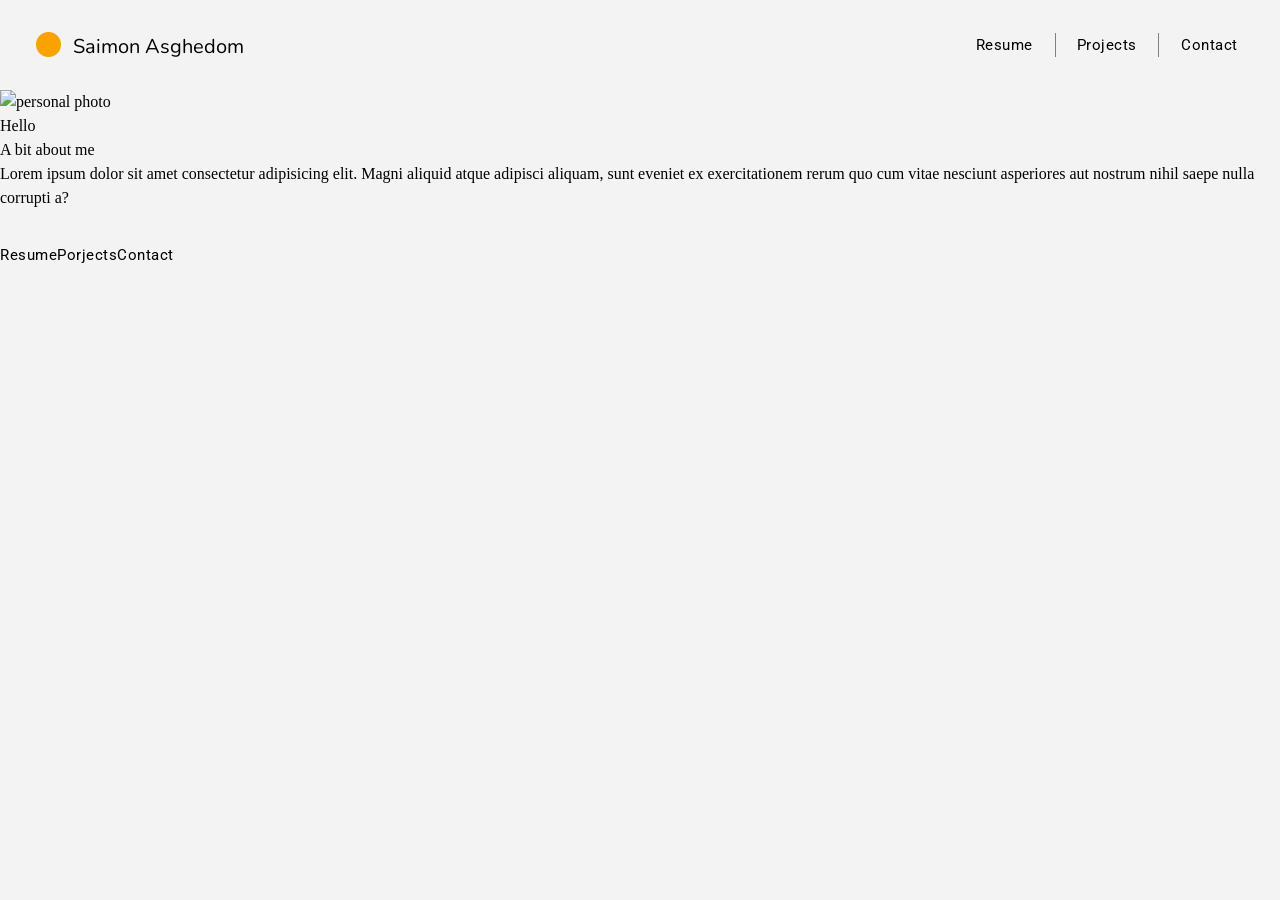
==== personl.html @ ea8cdc7e "built the outline of the page and the navigation" ====
<!DOCTYPE html>
<html lang="en">
<head>
    <meta charset="UTF-8">
    <meta http-equiv="X-UA-Compatible" content="IE=edge">
    <meta name="viewport" content="width=device-width, initial-scale=1.0">
    <link rel="preconnect" href="https://fonts.googleapis.com">
<link rel="preconnect" href="https://fonts.gstatic.com" crossorigin>
<link href="https://fonts.googleapis.com/css2?family=Nunito:wght@700&family=Roboto:wght@300&display=swap" rel="stylesheet">
    <link rel="stylesheet" href="personal.css">
    <link rel="stylesheet" 
    href="https://cdnjs.cloudflare.com/ajax/libs/font-awesome/6.3.0/css/all.min.css" integrity="sha512-SzlrxWUlpfuzQ+pcUCosxcglQRNAq/DZjVsC0lE40xsADsfeQoEypE+enwcOiGjk/bSuGGKHEyjSoQ1zVisanQ==" crossorigin="anonymous" referrerpolicy="no-referrer" />
    <title>Saimon Professional Portfolio</title>
</head>
<body>
    <header class="container">
        <div class="home">
            <a href="" class="icon"><i class="fa-solid fa-circle icon" style="font-size:25px;"></i></a>
            <a href="#"><h2>Saimon Asghedom</h2></a>
        </div>
        
        <nav>
            <ul class="nav primary-nav">
                <li><a href="">Resume</a></li>
                <li><a href="">Projects</a></li>
                <li><a href="">Contact</a></li>
            </ul>
        </nav>
    </header>
    <main>
        <div>
            <img src="" alt="personal photo">
        </div>
        <div>
            <h1>Hello</h1>
            <h3>A bit about me</h3>
            <p>Lorem ipsum dolor sit amet consectetur adipisicing elit. 
                Magni aliquid atque adipisci aliquam, sunt eveniet ex 
                exercitationem rerum quo cum vitae nesciunt asperiores 
                aut nostrum nihil saepe nulla corrupti a?
            </p>
        </div>
        <div class="nav">
            <div><a href="">Resume</a></div>
            <div><a href="">Porjects</a></div>
            <div><a href="">Contact</a></div>
        </div>
    </main>
    <footer>

    </footer>
</body>
</html>
---- personal.css ----
*,
*::before,
*::after {
  box-sizing: border-box;
}

/* Remove default margin */
html, body, div, span, applet, object, iframe,
h1, h2, h3, h4, h5, h6, p, blockquote, pre,
a, abbr, acronym, address, big, cite, code,
del, dfn, em, img, ins, kbd, q, s, samp,
small, strike, strong, sub, sup, tt, var,
b, u, i, center,
dl, dt, dd, ol, ul, li,
fieldset, form, label, legend,
table, caption, tbody, tfoot, thead, tr, th, td,
article, aside, canvas, details, embed, 
figure, figcaption, footer, header, hgroup, 
menu, nav, output, ruby, section, summary,
time, mark, audio, video {
	margin: 0;
	padding: 0;
	border: 0;
	font-size: 100%;
	font: inherit;
	vertical-align: baseline;
}

/* Set core root defaults */
html:focus-within {
  scroll-behavior: smooth;
}

ol, ul {
	list-style: none;
}

/* Set core body defaults */
body {
  min-height: 100vh;
  text-rendering: optimizeSpeed;
  line-height: 1.5;
  background-color: rgb(243,243,243);
}

/* Make images easier to work with */
img,
picture {
  max-width: 100%;
  display: block;
}

a {
    text-decoration: none;
}
/*
* {
    outline: 1px solid red;
}*/

.container {
    display: flex;
    justify-content: space-around;
    align-items: center;
}

.nav {
    display: flex;
    height: 10vh;
    align-items: center;
    padding-right: 20px;
}

.primary-nav {
    width: 80vw;
    justify-content: flex-end;
}

.nav li {
    flex-basis: 8vw;
}

.nav a {
    color: black;
    font-family: 'Roboto', sans-serif;
    font-size: 15px;
    letter-spacing: .5px;
    display: inline-block;
}

.primary-nav a {
    width: 100%;
    text-align: center;
}

.primary-nav > :not(:first-child) {
    border-left: 1px solid gray;
}

.home{
    display: flex;
    width: 20vw;
    justify-content: flex-end;
    align-items: center;
}

.home a {
    text-align: center;
    margin-right: 12px;
}

.home .icon{
    height: 25px;
    color: rgb(249,162,0);
    border-radius: 50%;
}

.home h2 {
    color: black;
    font-family: 'Nunito', sans-serif;
    font-size: 20px;
    font-style: bold;
    padding-top: 4px;
}
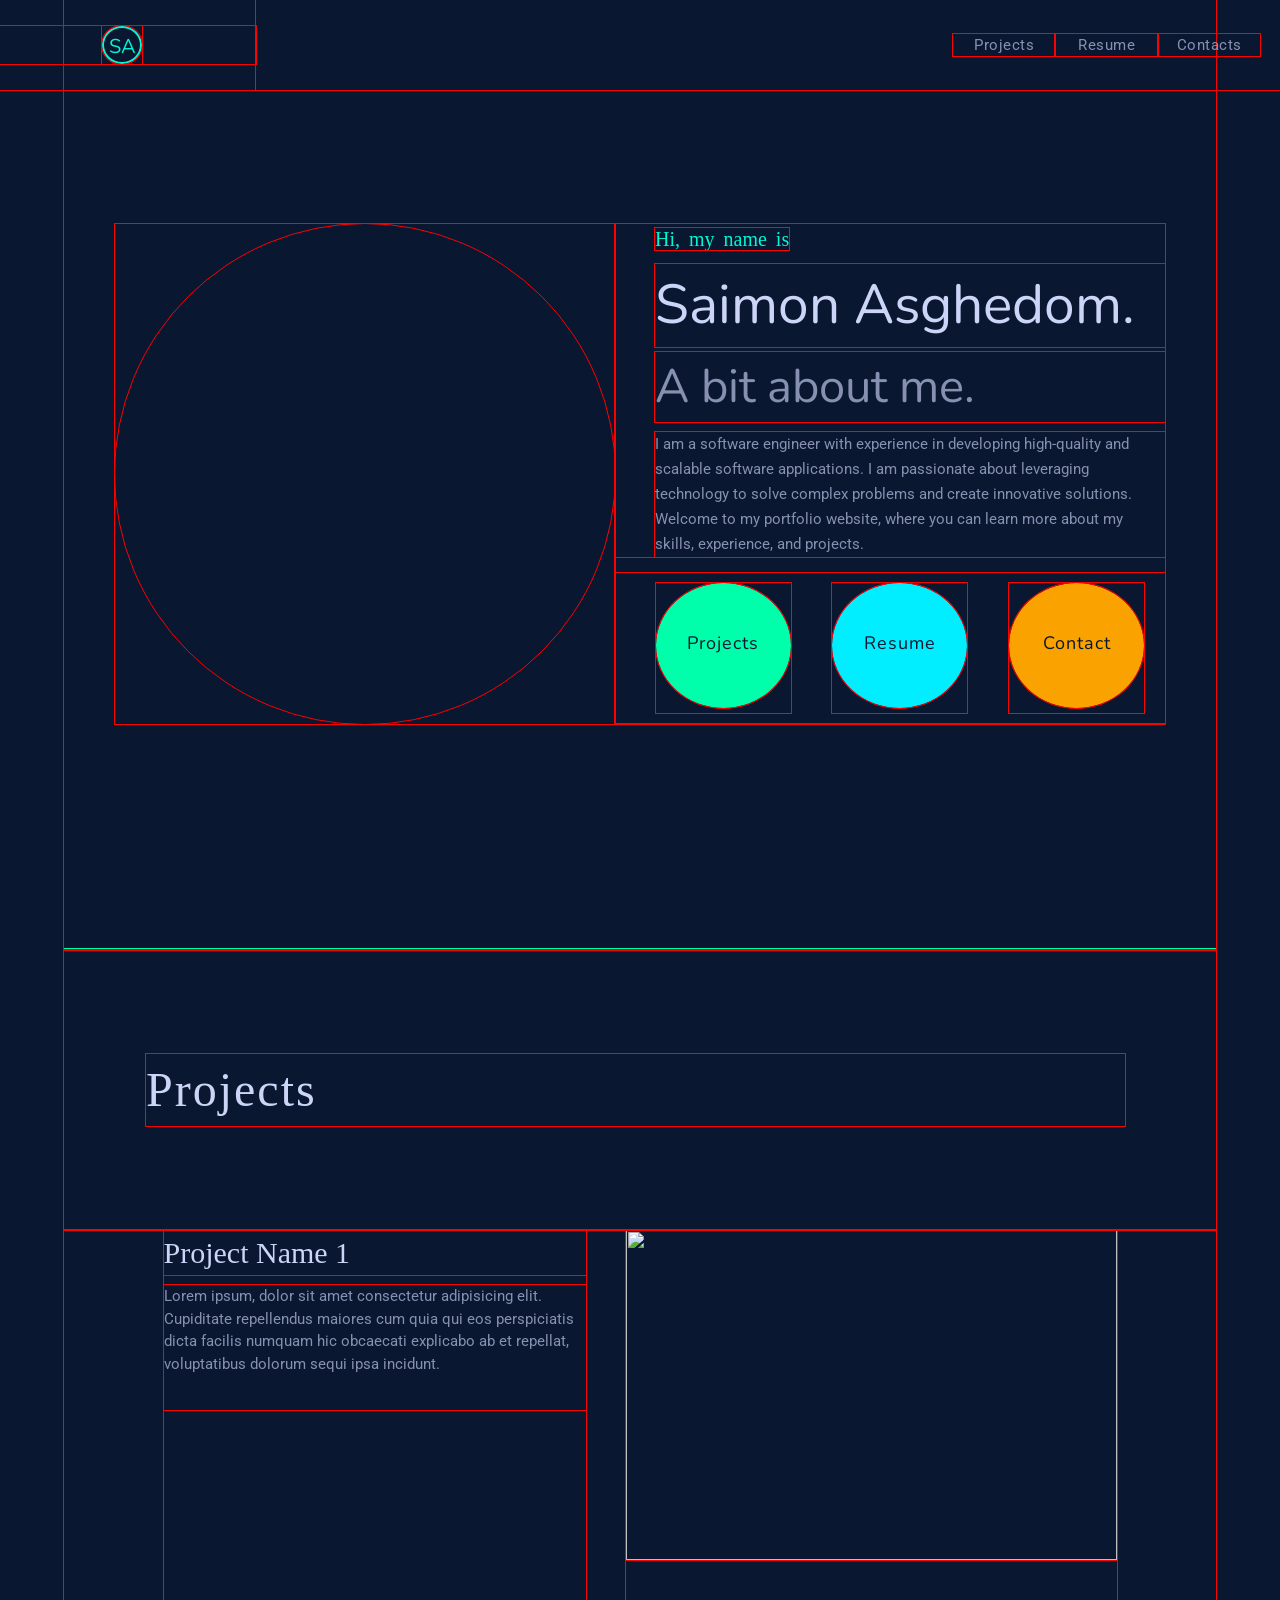
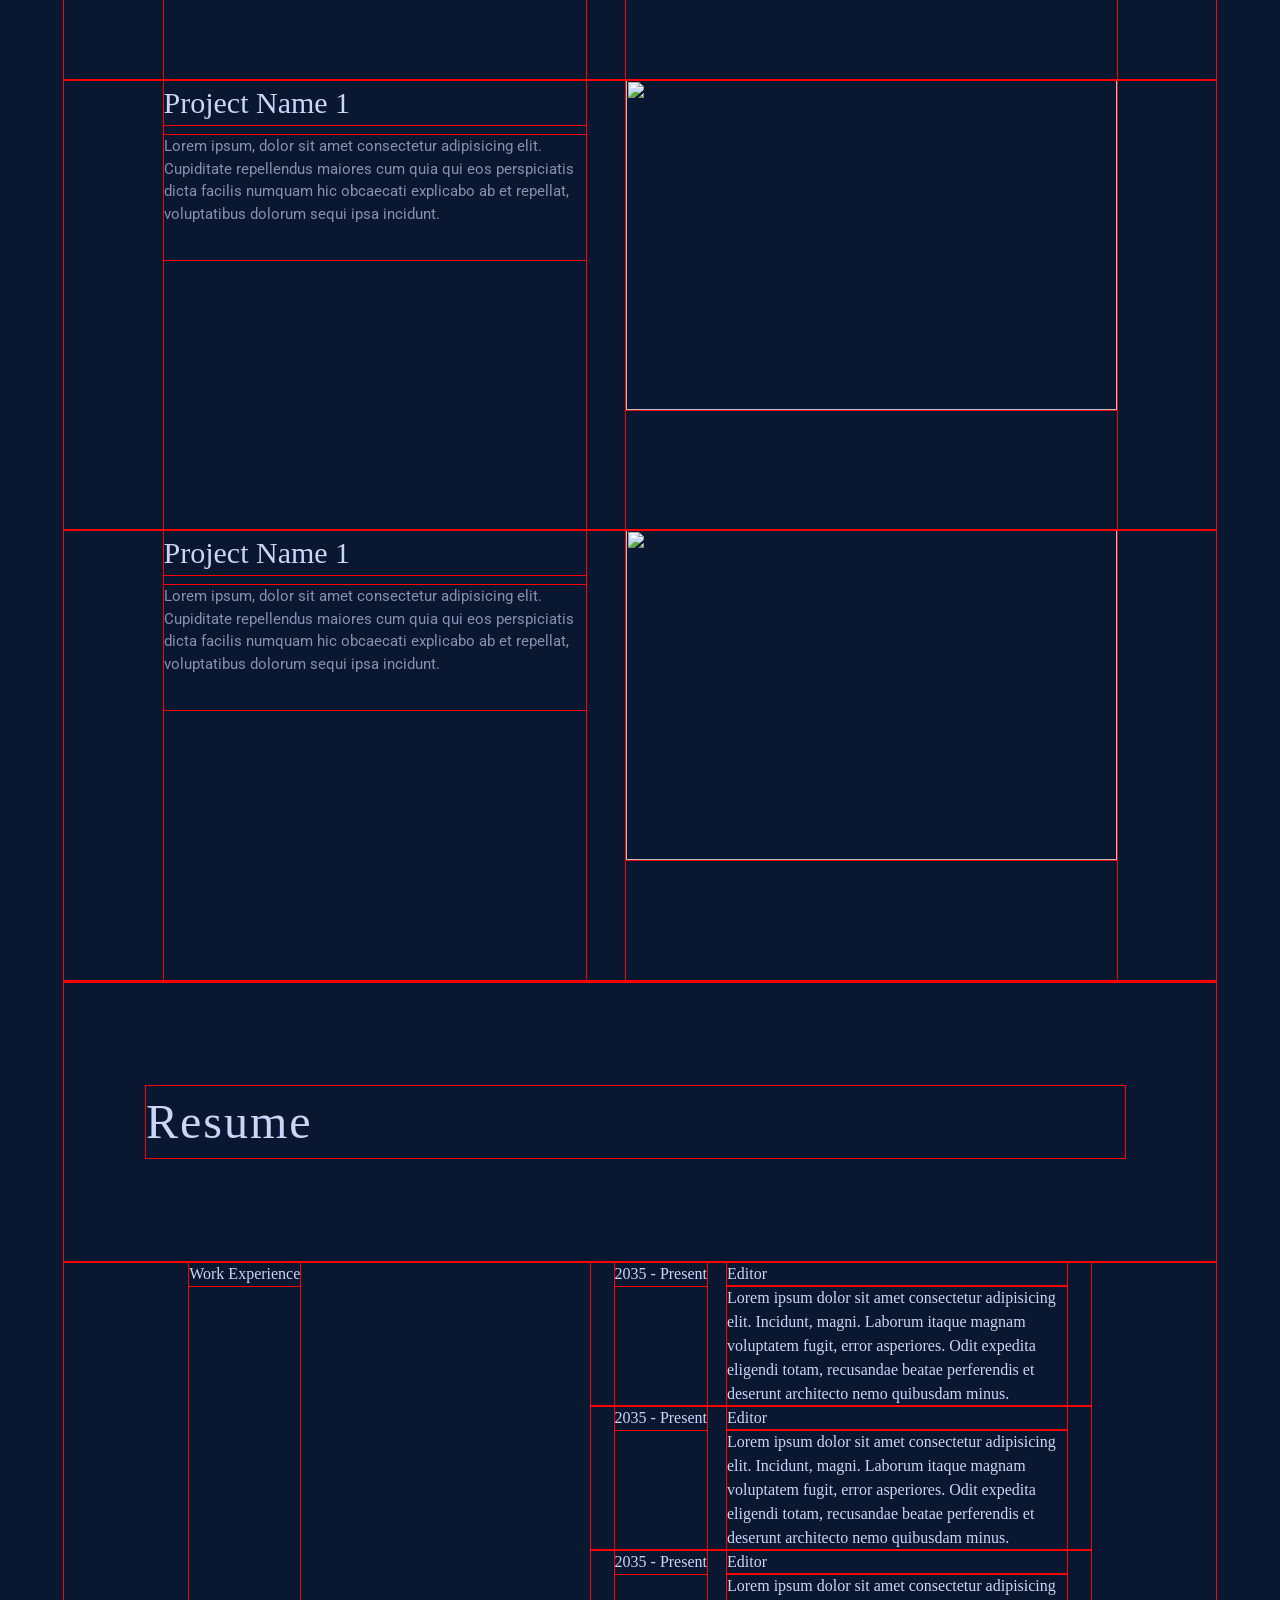
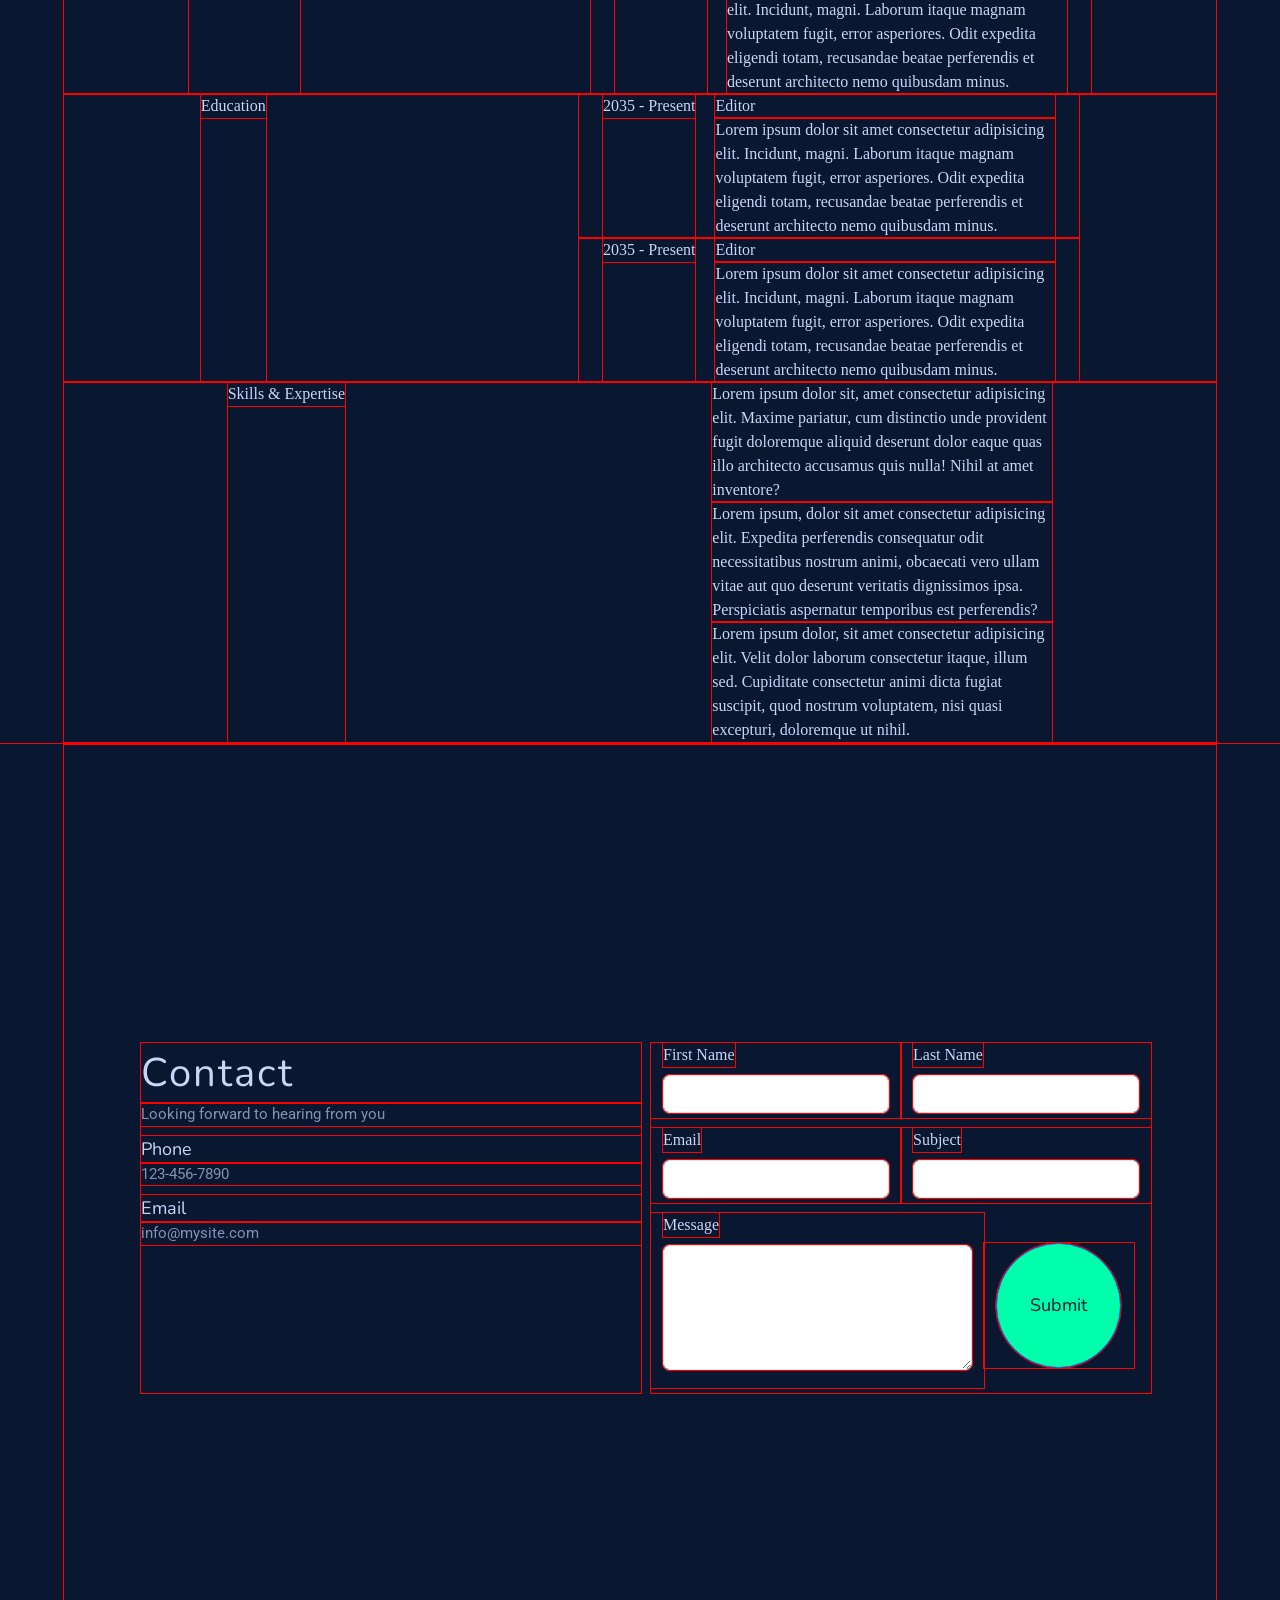
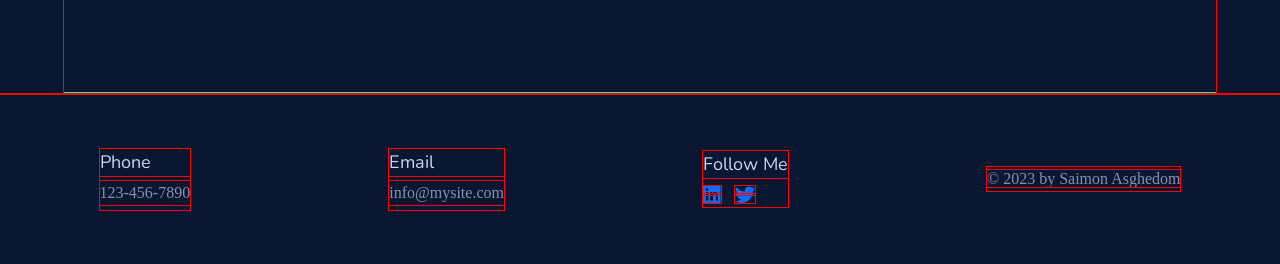
==== commit de90ac1b: "completed most of the pages" ====
--- a/personl.html
+++ b/personl.html
@@ -1,53 +1,246 @@
 <!DOCTYPE html>
 <html lang="en">
-<head>
-    <meta charset="UTF-8">
-    <meta http-equiv="X-UA-Compatible" content="IE=edge">
-    <meta name="viewport" content="width=device-width, initial-scale=1.0">
-    <link rel="preconnect" href="https://fonts.googleapis.com">
-<link rel="preconnect" href="https://fonts.gstatic.com" crossorigin>
-<link href="https://fonts.googleapis.com/css2?family=Nunito:wght@700&family=Roboto:wght@300&display=swap" rel="stylesheet">
-    <link rel="stylesheet" href="personal.css">
-    <link rel="stylesheet" 
-    href="https://cdnjs.cloudflare.com/ajax/libs/font-awesome/6.3.0/css/all.min.css" integrity="sha512-SzlrxWUlpfuzQ+pcUCosxcglQRNAq/DZjVsC0lE40xsADsfeQoEypE+enwcOiGjk/bSuGGKHEyjSoQ1zVisanQ==" crossorigin="anonymous" referrerpolicy="no-referrer" />
+  <head>
+    <meta charset="UTF-8" />
+    <meta http-equiv="X-UA-Compatible" content="IE=edge" />
+    <meta name="viewport" content="width=device-width, initial-scale=1.0" />
+    <link rel="preconnect" href="https://fonts.googleapis.com" />
+    <link rel="preconnect" href="https://fonts.gstatic.com" crossorigin />
+    <link
+      href="https://fonts.googleapis.com/css2?family=Nunito:wght@700&family=Roboto:wght@300&display=swap"
+      rel="stylesheet"
+    />
+    <link
+      rel="stylesheet"
+      href="https://cdn.jsdelivr.net/npm/bootstrap@5.0.2/dist/css/bootstrap.min.css"
+    />
+    <link rel="stylesheet" href="personal.css" />
+    <link rel="stylesheet" href="https://cdnjs.cloudflare.com/ajax/libs/font-awesome/6.3.0/css/all.min.css" integrity="sha512-SzlrxWUlpfuzQ+pcUCosxcglQRNAq/DZjVsC0lE40xsADsfeQoEypE+enwcOiGjk/bSuGGKHEyjSoQ1zVisanQ==" crossorigin="anonymous" referrerpolicy="no-referrer" />
     <title>Saimon Professional Portfolio</title>
-</head>
-<body>
-    <header class="container">
-        <div class="home">
-            <a href="" class="icon"><i class="fa-solid fa-circle icon" style="font-size:25px;"></i></a>
-            <a href="#"><h2>Saimon Asghedom</h2></a>
-        </div>
-        
-        <nav>
-            <ul class="nav primary-nav">
-                <li><a href="">Resume</a></li>
-                <li><a href="">Projects</a></li>
-                <li><a href="">Contact</a></li>
-            </ul>
-        </nav>
+  </head>
+  <body id="home">
+    <header class="header">
+      <div class="home">
+        <a href="#home"><span>SA</span></a>
+      </div>
+
+      <nav>
+        <ul class="nav primary-nav">
+          <li><a href="#projects">Projects</a></li>
+          <li><a href="#resume">Resume</a></li>
+          <li><a href="#contacts">Contacts</a></li>
+        </ul>
+      </nav>
     </header>
-    <main>
+    <main class="section">
+      <div class="photo">
+        <img src="assets/IMG_0378.jpeg" alt="personal photo" />
+      </div>
+      <div class="about">
+        <div class="intro">
+          <span>Hi, my name is</span>
+          <h1>Saimon Asghedom.</h1>
+          <h3>A bit about me.</h3>
+          <p>
+            I am a software engineer with experience in
+            developing high-quality and scalable software applications. I am
+            passionate about leveraging technology to solve complex problems and
+            create innovative solutions. Welcome to my portfolio website, where
+            you can learn more about my skills, experience, and projects.
+          </p>
+        </div>
+        <div class="nav secondary-nav">
+          <div><a href="#projects" class="res">Projects</a></div>
+          <div><a href="#resume" class="proj">Resume</a></div>
+          <div><a href="#contacts" class="cont">Contact</a></div>
+        </div>
+      </div>
+    </main>
+    <section id="projects">
         <div>
-            <img src="" alt="personal photo">
-        </div>
+            <div class="code">
+                <h2>Projects</h2>
+            </div>
+            <div class="column">
+                <div>
+                    <h3>
+                        Project Name 1
+                    </h3>
+                    <p>
+                        Lorem ipsum, dolor sit amet consectetur adipisicing elit. Cupiditate repellendus maiores cum quia qui eos perspiciatis dicta facilis numquam hic obcaecati explicabo ab et repellat, voluptatibus dolorum sequi ipsa incidunt.
+                    </p>
+                </div>
+                <div>
+                    <img src="assets/IMG_0378.jpeg" alt="">
+                </div>
+            </div>
+            <div class="column">
+                <div>
+                    <h3>
+                        Project Name 1
+                    </h3>
+                    <p>
+                        Lorem ipsum, dolor sit amet consectetur adipisicing elit. Cupiditate repellendus maiores cum quia qui eos perspiciatis dicta facilis numquam hic obcaecati explicabo ab et repellat, voluptatibus dolorum sequi ipsa incidunt.
+                    </p>
+                </div>
+                <div>
+                    <img src="assets/IMG_0378.jpeg" alt="">
+                </div>
+            </div>
+            <div class="column">
+                <div>
+                    <h3>
+                        Project Name 1
+                    </h3>
+                    <p>
+                        Lorem ipsum, dolor sit amet consectetur adipisicing elit. Cupiditate repellendus maiores cum quia qui eos perspiciatis dicta facilis numquam hic obcaecati explicabo ab et repellat, voluptatibus dolorum sequi ipsa incidunt.
+                    </p>
+                </div>
+                <div>
+                    <img src="assets/IMG_0378.jpeg" alt="">
+                </div>
+            </div>
+        </div>
+    </section>
+    <section id="resume">
         <div>
-            <h1>Hello</h1>
-            <h3>A bit about me</h3>
-            <p>Lorem ipsum dolor sit amet consectetur adipisicing elit. 
-                Magni aliquid atque adipisci aliquam, sunt eveniet ex 
-                exercitationem rerum quo cum vitae nesciunt asperiores 
-                aut nostrum nihil saepe nulla corrupti a?
-            </p>
-        </div>
-        <div class="nav">
-            <div><a href="">Resume</a></div>
-            <div><a href="">Porjects</a></div>
-            <div><a href="">Contact</a></div>
-        </div>
-    </main>
-    <footer>
-
+            <div class="code">
+                <h2>Resume</h2>
+            </div>
+            <div class="column2">
+                <div>
+                    <h3>Work Experience</h3>
+                </div>
+                <div>
+                    <div class="column3">
+                        <div>
+                            <p>2035 - Present</p>
+                        </div>
+                        <div class="work">
+                            <h1>Editor</h1>
+                            <p>Lorem ipsum dolor sit amet consectetur adipisicing elit. Incidunt, magni. Laborum itaque magnam voluptatem fugit, error asperiores. Odit expedita eligendi totam, recusandae beatae perferendis et deserunt architecto nemo quibusdam minus.</p>
+                        </div>
+                    </div>
+                    <div class="column3">
+                        <div>
+                            <p>2035 - Present</p>
+                        </div>
+                        <div class="work">
+                            <h1>Editor</h1>
+                            <p>Lorem ipsum dolor sit amet consectetur adipisicing elit. Incidunt, magni. Laborum itaque magnam voluptatem fugit, error asperiores. Odit expedita eligendi totam, recusandae beatae perferendis et deserunt architecto nemo quibusdam minus.</p>
+                        </div>
+                    </div>
+                    <div class="column3">
+                        <div>
+                            <p>2035 - Present</p>
+                        </div>
+                        <div class="work">
+                            <h1>Editor</h1>
+                            <p>Lorem ipsum dolor sit amet consectetur adipisicing elit. Incidunt, magni. Laborum itaque magnam voluptatem fugit, error asperiores. Odit expedita eligendi totam, recusandae beatae perferendis et deserunt architecto nemo quibusdam minus.</p>
+                        </div>
+                    </div>
+                </div>
+            </div>
+            <div class="column2">
+                <div>
+                    <h3>Education</h3>
+                </div>
+                <div>
+                    <div class="column3">
+                        <div>
+                            <p>2035 - Present</p>
+                        </div>
+                        <div class="work">
+                            <h1>Editor</h1>
+                            <p>Lorem ipsum dolor sit amet consectetur adipisicing elit. Incidunt, magni. Laborum itaque magnam voluptatem fugit, error asperiores. Odit expedita eligendi totam, recusandae beatae perferendis et deserunt architecto nemo quibusdam minus.</p>
+                        </div>
+                    </div>
+                    <div class="column3">
+                        <div>
+                            <p>2035 - Present</p>
+                        </div>
+                        <div class="work">
+                            <h1>Editor</h1>
+                            <p>Lorem ipsum dolor sit amet consectetur adipisicing elit. Incidunt, magni. Laborum itaque magnam voluptatem fugit, error asperiores. Odit expedita eligendi totam, recusandae beatae perferendis et deserunt architecto nemo quibusdam minus.</p>
+                        </div>
+                    </div>
+                </div>
+            </div>
+            <div class="column2">
+                <div>
+                    <h3>Skills & Expertise</h3>
+                </div>
+                <div class="work">
+                    <ul>
+                        <li>Lorem ipsum dolor sit, amet consectetur adipisicing elit. Maxime pariatur, cum distinctio unde provident fugit doloremque aliquid deserunt dolor eaque quas illo architecto accusamus quis nulla! Nihil at amet inventore?</li>
+                        <li>Lorem ipsum, dolor sit amet consectetur adipisicing elit. Expedita perferendis consequatur odit necessitatibus nostrum animi, obcaecati vero ullam vitae aut quo deserunt veritatis dignissimos ipsa. Perspiciatis aspernatur temporibus est perferendis?</li>
+                        <li>Lorem ipsum dolor, sit amet consectetur adipisicing elit. Velit dolor laborum consectetur itaque, illum sed. Cupiditate consectetur animi dicta fugiat suscipit, quod nostrum voluptatem, nisi quasi excepturi, doloremque ut nihil.</li>
+                    </ul>
+                </div>
+            </div>
+        </div>
+    </section>
+    <section id="contacts">
+        <div class="section">
+            <div class="info">
+                <div>
+                    <h2>Contact</h2>
+                    <p>Looking forward to hearing from you</p>
+                </div>            
+                <div>
+                    <p class="reach">Phone</p>
+                    <p>123-456-7890</p>
+                </div>
+                <div>
+                    <p class="reach">Email</p>
+                    <p>info@mysite.com</p>
+                </div>                
+            </div>
+            
+            <form class="row form">
+                <div class="col-md-6">
+                  <label for="firstname" class="form-label">First Name</label>
+                  <input type="firstname" class="form-control" id="firstname">                    
+                </div>
+                <div class="col-md-6">
+                    <label for="lastname" class="form-label">Last Name</label>
+                    <input type="lastname" class="form-control" id="lastname">
+                </div>
+                <div class="col-md-6">
+                    <label for="email" class="form-label">Email</label>
+                    <input type="email" class="form-control" id="email">
+                </div>
+                <div class="col-md-6">
+                  <label for="subject" class="form-label">Subject</label>
+                  <input type="subject" class="form-control" id="subject">
+                </div>
+                <div class="col-md-8 h-50">
+                    <label for="message" class="form-label">Message</label>
+                    <textarea class="form-control" id="message" rows="3"></textarea>
+                </div>
+                <div class="col-4 button">
+                    <button type="submit" class="btn btn-primary ">Submit</button>
+                  </div>
+            </form>    
+        </div>
+    </section>
+    <footer class="footer">
+       <div>
+            <p class="reach">Phone</p>
+            <p>123-456-7890</p>
+       </div>
+       <div>
+            <p class="reach">Email</p>
+            <p>info@mysite.com</p>
+       </div>
+       <div>
+            <p class="reach">Follow Me</p>
+            <a href=""><i class="fa-brands fa-linkedin fa-lg"></i></a>
+            <a href=""><i class="fa-brands fa-twitter fa-lg"></i></a>
+       </div>
+       <div>
+            <small>&copy; 2023 by Saimon Asghedom</small>
+       </div>
     </footer>
-</body>
-</html>+  </body>
+</html>
--- a/personal.css
+++ b/personal.css
@@ -40,7 +40,7 @@
   min-height: 100vh;
   text-rendering: optimizeSpeed;
   line-height: 1.5;
-  background-color: rgb(243,243,243);
+  background-color: rgb(9,23,48);
 }
 
 /* Make images easier to work with */
@@ -53,15 +53,16 @@
 a {
     text-decoration: none;
 }
-/*
+
 * {
     outline: 1px solid red;
-}*/
-
-.container {
+}
+
+.header {
     display: flex;
     justify-content: space-around;
     align-items: center;
+    position: fixed;
 }
 
 .nav {
@@ -81,11 +82,11 @@
 }
 
 .nav a {
-    color: black;
+    color: rgb(136, 144, 177 );
     font-family: 'Roboto', sans-serif;
     font-size: 15px;
     letter-spacing: .5px;
-    display: inline-block;
+    display: block;
 }
 
 .primary-nav a {
@@ -94,13 +95,13 @@
 }
 
 .primary-nav > :not(:first-child) {
-    border-left: 1px solid gray;
+    border-left: 1px solid rgb(204,212,247);
 }
 
 .home{
     display: flex;
     width: 20vw;
-    justify-content: flex-end;
+    justify-content: center;
     align-items: center;
 }
 
@@ -109,16 +110,253 @@
     margin-right: 12px;
 }
 
-.home .icon{
-    height: 25px;
-    color: rgb(249,162,0);
-    border-radius: 50%;
-}
-
-.home h2 {
-    color: black;
+.home span {
+    display: block;
+    color: rgb(0,248,212);
     font-family: 'Nunito', sans-serif;
     font-size: 20px;
     font-style: bold;
     padding-top: 4px;
-}
+    border-radius: 50%;
+    width: 40px;
+    border: 2px solid rgb(0,248,212);
+}
+
+.section {
+    display: grid;
+    height: 950px;
+    grid-auto-flow: column;
+    justify-content: center;
+    align-items: center;
+    width: 90%;
+    margin: 0px auto;
+    border-bottom: 2px solid  rgb(0, 255, 170);
+}
+
+.photo {
+    width: 500px;
+}
+
+.about {
+    width: 550px;
+    height: 500px;
+}
+
+.photo img {
+    width: 500px;
+    height: 500px;
+    border-radius: 50%;
+}
+
+.intro span {
+    color: rgb(0,248,212);
+    font-size: 20px;
+    word-spacing: 4px;
+}
+
+.intro h1 {
+    font-family: 'Nunito', sans-serif;
+    font-size: 55px;
+    margin-top: 10px;
+    color: rgb(204,212,247);
+}
+
+.intro h3 {
+    font-family: 'Nunito', sans-serif;
+    font-size: 47px;
+    margin-top: 5px;
+    color: rgb(136, 144, 177 );
+}
+
+.intro p {
+    font-size: 15px;
+    line-height: 25px;
+    margin-top: 10px;
+    margin-bottom: 16px;
+    font-family: 'Roboto', sans-serif;
+    color: rgb(136, 144, 177 );
+}
+
+.intro :not(.nav) {
+    margin-left: 40px;
+}
+
+.secondary-nav {
+    display: grid;
+    grid-auto-flow: column;
+    height: 150px;
+    justify-items: center;
+    align-items: center;
+    padding-right: 0px;
+    padding-left: 20px;
+}
+
+.secondary-nav div {
+   width: 135px;
+   height: 130px;
+}
+
+.secondary-nav a {
+    border-radius: 50%;
+    text-align: center;
+    height: 125px;
+    padding-top: 35%;
+    font-family: 'Nunito', sans-serif;
+    font-size: 18px;
+    letter-spacing: 1px;
+    color: rgb(9,23,48);
+}
+
+.res {
+    background-color: rgb(0, 255, 170);
+}
+
+.proj {
+    background-color: rgb(0,238,255);
+}
+
+.cont {
+    background-color: rgb(249,162,0);
+}
+
+.column {
+    display: flex;
+    height: 450px;
+    justify-content: center;
+    column-gap: 40px;
+}
+
+#projects {
+    width: 90%;
+    margin: 0px auto;
+    border-bottom: 2px solid  rgb(0, 255, 170);
+}
+
+.column p {
+    width: 422px;
+    height: 125px;
+    font-family: 'Roboto', sans-serif;
+    font-size: 15px;
+    color: rgb(136, 144, 177 );
+}
+
+.column h3 {
+    font-size: 30px;
+    margin-bottom: 10px;
+    color: rgb(204,212,247);
+}
+
+.code {
+    height: 280px;
+    display: grid;
+    align-content: center;
+}
+
+.code h2 {
+    color: rgb(204,212,247);
+    font-size: 48px;
+    letter-spacing: 2px;
+    width: 85%;
+    margin-left: 82px;
+}
+
+.column img {
+    width: 491px;
+    height: 330px;
+}
+
+#resume {
+    width: 90%;
+    margin: 0px auto;
+    border-bottom: 2px solid  rgb(0, 255, 170);
+}
+
+.column2 {
+    color: rgb(204,212,247);
+    display: flex;
+    justify-content: space-around;
+    column-gap: 40px;
+}
+
+.column3 {
+    display: flex;
+    column-gap: 20px;
+    width: 500px;
+    justify-content: center;
+}
+
+.work {
+    flex-basis: 340px;
+}
+
+.info {
+    width: 500px;
+    height: 350px;
+    display: flex;
+    flex-direction: column;
+    row-gap: 10px;
+}
+
+.info h2 {
+    font-family: 'Nunito', sans-serif;
+    font-size: 40px;
+    letter-spacing: 2px;
+    color: rgb(204,212,247);
+}
+
+.info p {
+    font-family: 'Roboto', sans-serif;
+    font-size: 15px;
+    color: rgb(136, 144, 177 );
+}
+
+p.reach {
+    font-family: 'Nunito', sans-serif;
+    font-size: 18px;
+    color: rgb(204,212,247);
+}
+
+.form {
+    width: 500px;
+    height: 350px;
+    margin-left: 10px;
+    row-gap: 10px;
+    color: rgb(204,212,247);
+}
+
+
+.form button {
+    border-radius: 50%;
+    width: 125px;
+    height: 125px;
+    background-color: rgb(0, 255, 170);
+    font-family: 'Nunito', sans-serif;
+    font-size: 18px;
+    color:  rgb(9,23,48);
+}
+
+.form div.button {
+    width: 150px;
+    height: 125px;
+    margin-top: 30px;
+}
+
+#message {
+    height: 125px;
+}
+
+.footer {
+    display: flex;
+    height: 170px;
+    color: rgb(136, 144, 177 );
+    justify-content: space-around;
+    align-items: center;
+}
+
+.footer div > p {
+    margin-bottom: 5px;
+}
+
+.footer a + a {
+    margin: 10px
+}
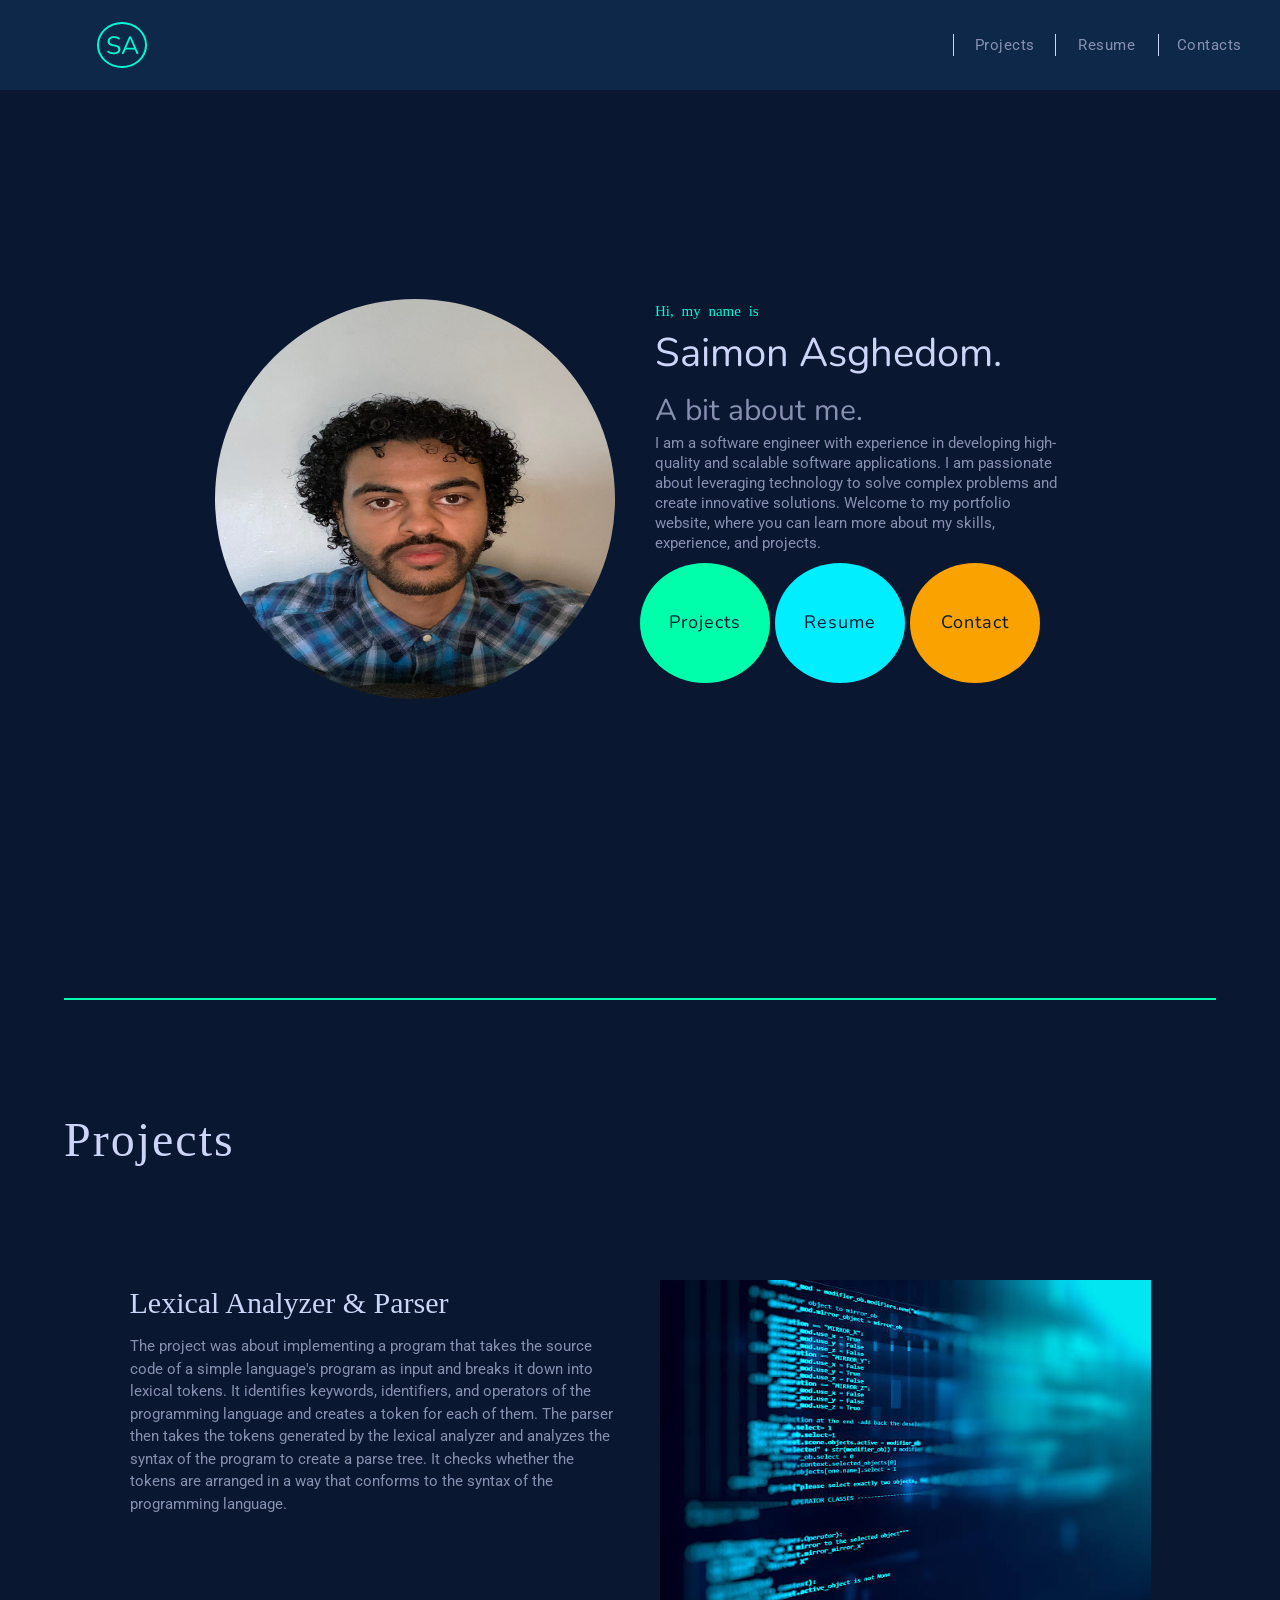
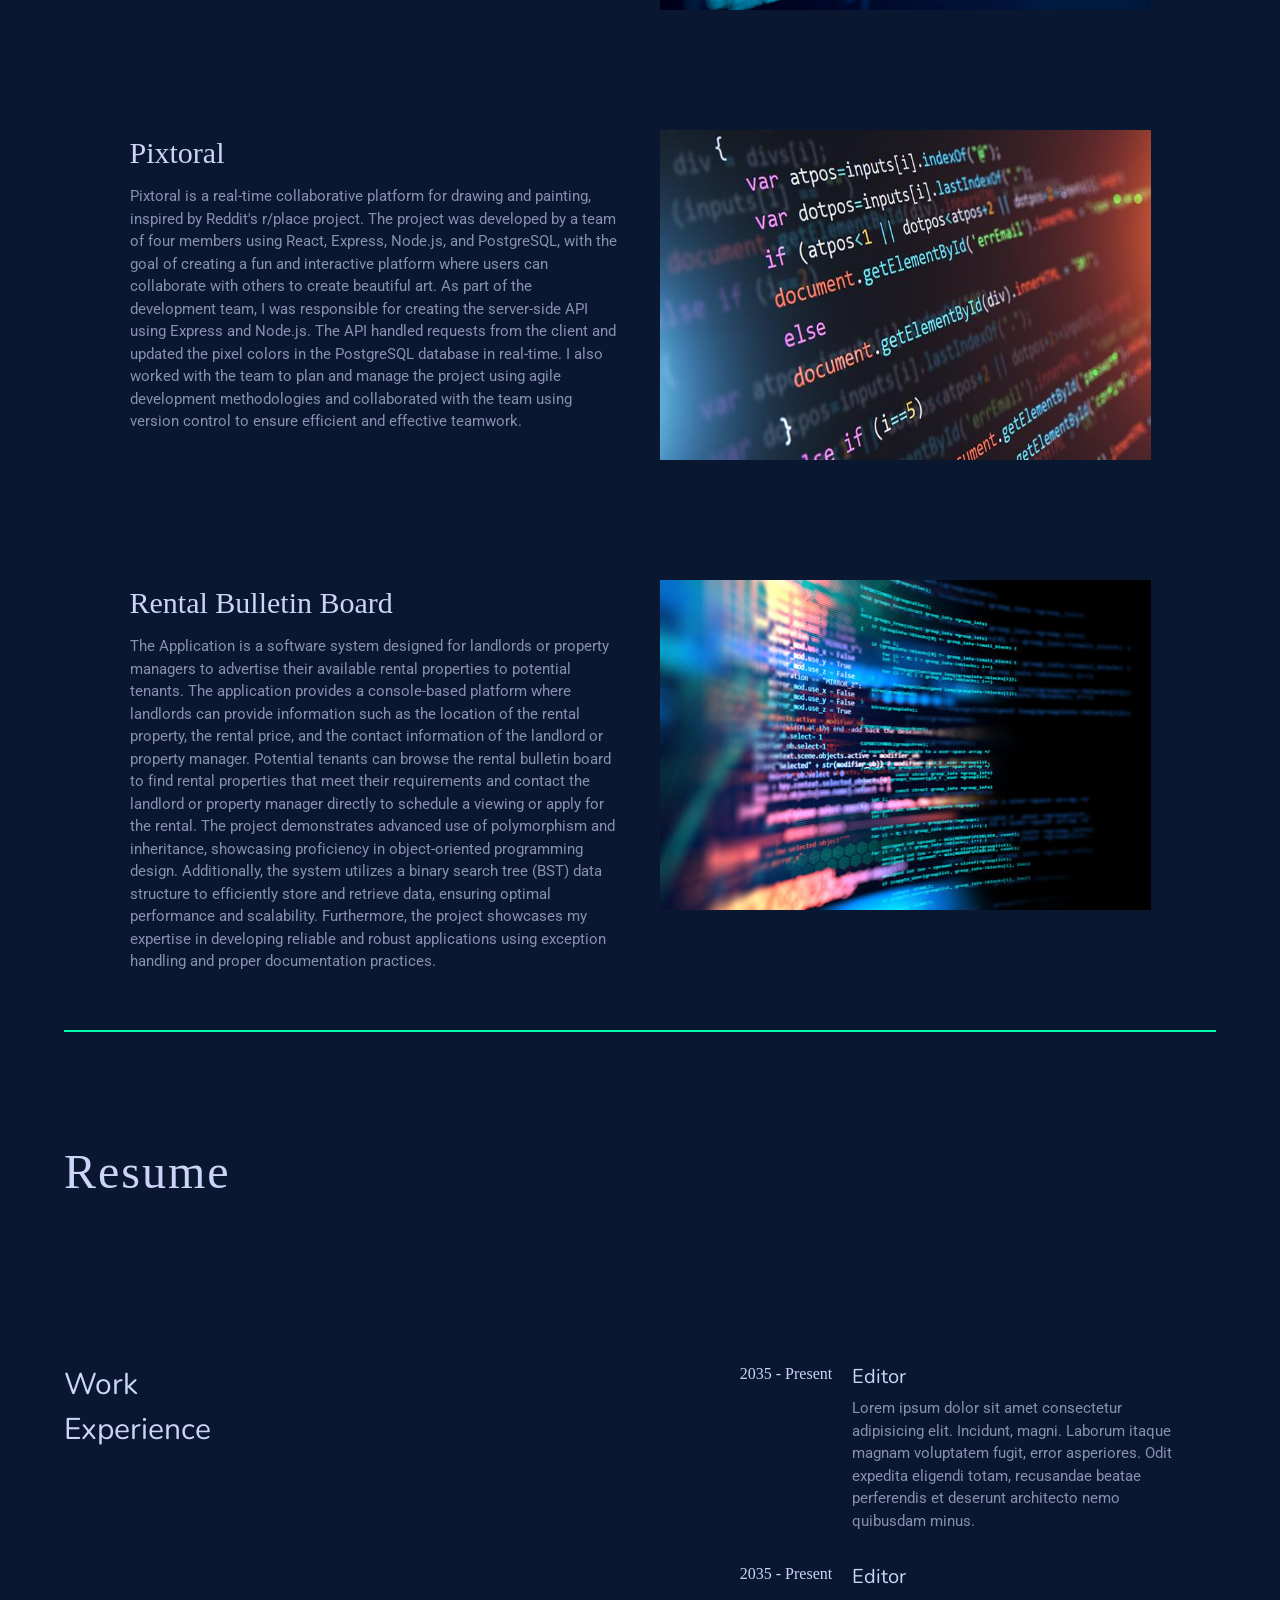
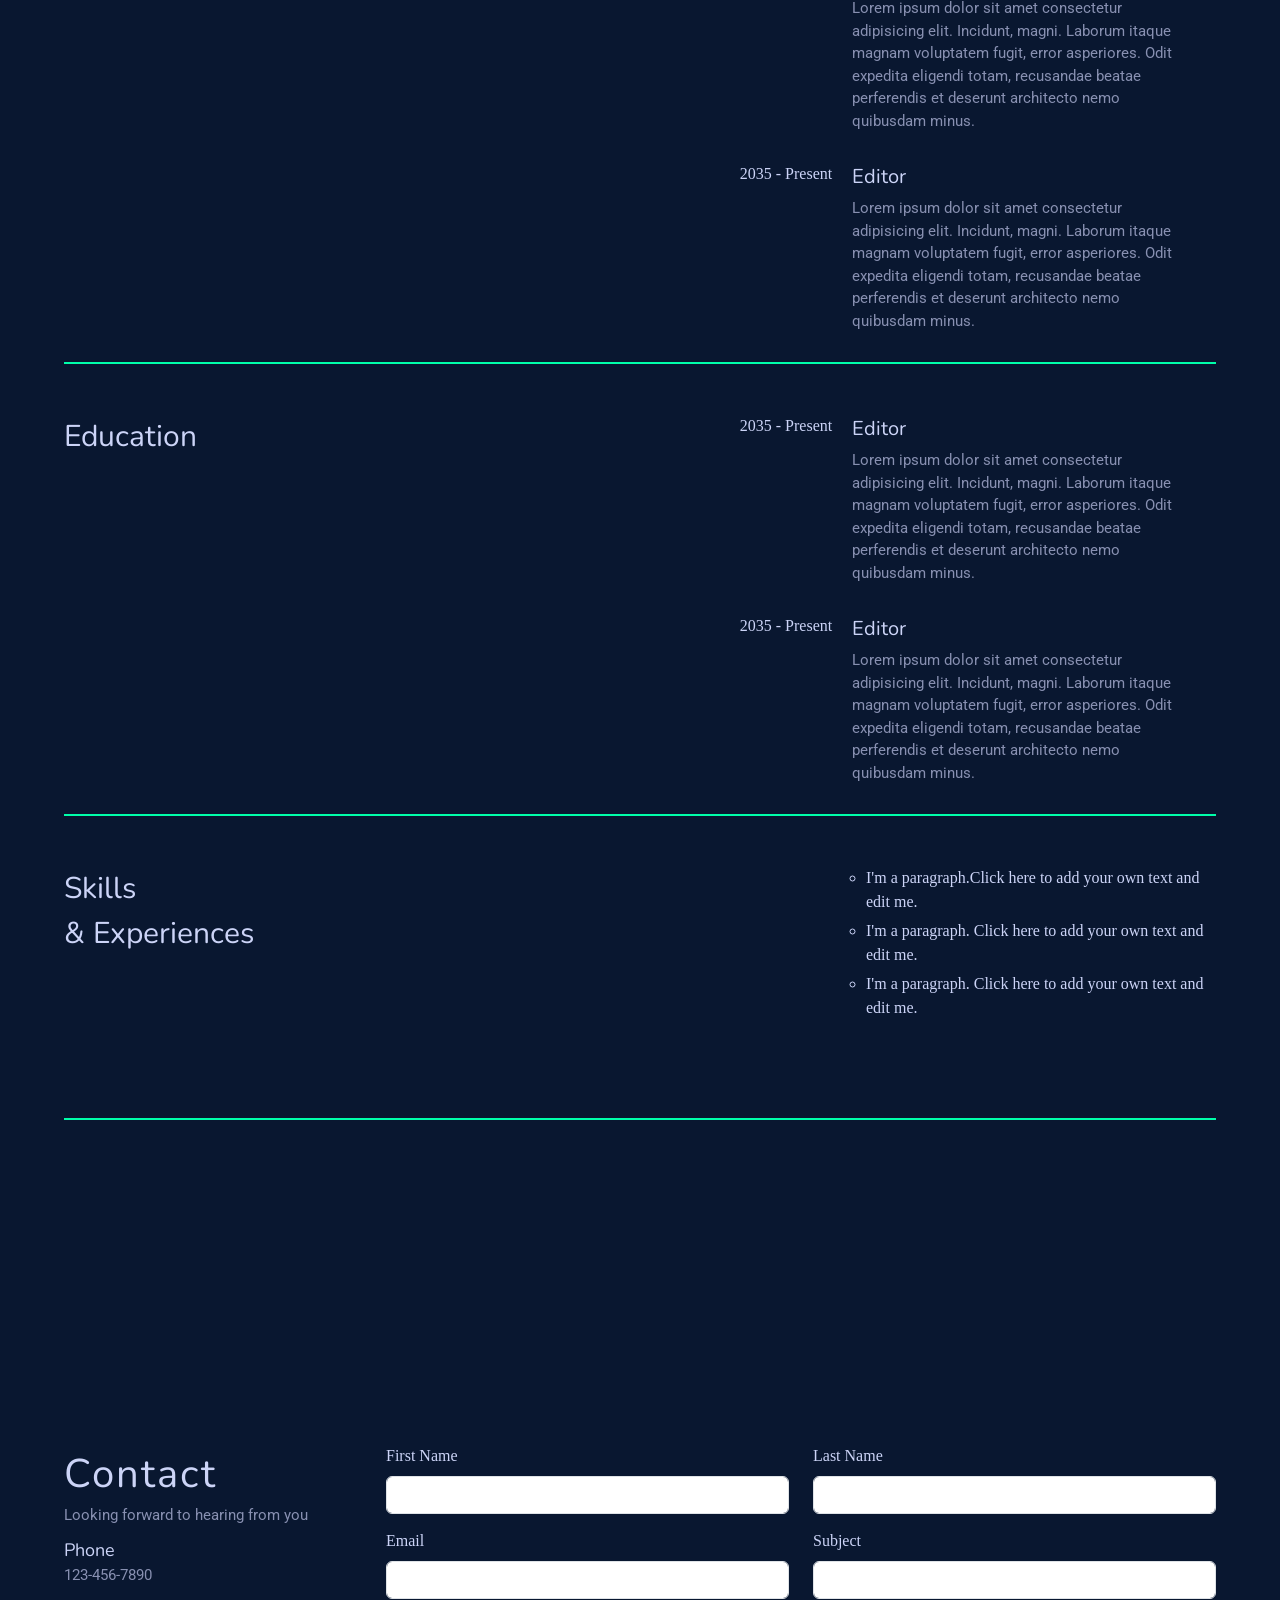
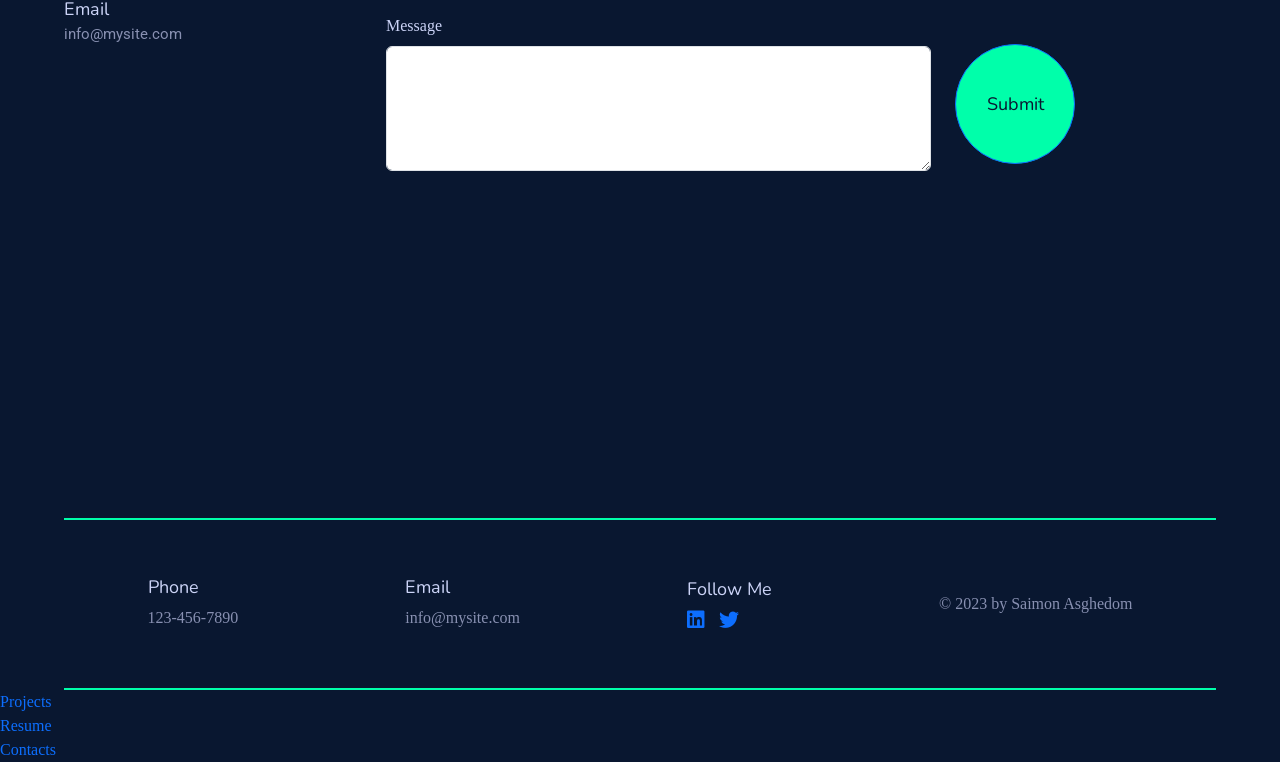
==== commit 9bd5d090: "added reponsiveness" ====
--- a/personl.html
+++ b/personl.html
@@ -15,26 +15,33 @@
       href="https://cdn.jsdelivr.net/npm/bootstrap@5.0.2/dist/css/bootstrap.min.css"
     />
     <link rel="stylesheet" href="personal.css" />
-    <link rel="stylesheet" href="https://cdnjs.cloudflare.com/ajax/libs/font-awesome/6.3.0/css/all.min.css" integrity="sha512-SzlrxWUlpfuzQ+pcUCosxcglQRNAq/DZjVsC0lE40xsADsfeQoEypE+enwcOiGjk/bSuGGKHEyjSoQ1zVisanQ==" crossorigin="anonymous" referrerpolicy="no-referrer" />
+    <link
+      rel="stylesheet"
+      href="https://cdnjs.cloudflare.com/ajax/libs/font-awesome/6.3.0/css/all.min.css"
+      integrity="sha512-SzlrxWUlpfuzQ+pcUCosxcglQRNAq/DZjVsC0lE40xsADsfeQoEypE+enwcOiGjk/bSuGGKHEyjSoQ1zVisanQ=="
+      crossorigin="anonymous"
+      referrerpolicy="no-referrer"
+    />
     <title>Saimon Professional Portfolio</title>
+    <script defer src="personal.js"></script>
   </head>
   <body id="home">
     <header class="header">
       <div class="home">
         <a href="#home"><span>SA</span></a>
       </div>
-
       <nav>
         <ul class="nav primary-nav">
+          <li class="li burger"><i class="fa-solid fa-bars fa-2x closed"></i><i class="fa-solid fa-x fa-2x opened"></i></li>
           <li><a href="#projects">Projects</a></li>
           <li><a href="#resume">Resume</a></li>
           <li><a href="#contacts">Contacts</a></li>
         </ul>
       </nav>
     </header>
-    <main class="section">
+    <main class="section page">
       <div class="photo">
-        <img src="assets/IMG_0378.jpeg" alt="personal photo" />
+        <img src="assets/IMG_0418.jpeg" alt="personal photo" />
       </div>
       <div class="about">
         <div class="intro">
@@ -42,11 +49,11 @@
           <h1>Saimon Asghedom.</h1>
           <h3>A bit about me.</h3>
           <p>
-            I am a software engineer with experience in
-            developing high-quality and scalable software applications. I am
-            passionate about leveraging technology to solve complex problems and
-            create innovative solutions. Welcome to my portfolio website, where
-            you can learn more about my skills, experience, and projects.
+            I am a software engineer with experience in developing high-quality
+            and scalable software applications. I am passionate about leveraging
+            technology to solve complex problems and create innovative
+            solutions. Welcome to my portfolio website, where you can learn more
+            about my skills, experience, and projects.
           </p>
         </div>
         <div class="nav secondary-nav">
@@ -56,191 +63,264 @@
         </div>
       </div>
     </main>
-    <section id="projects">
-        <div>
-            <div class="code">
-                <h2>Projects</h2>
-            </div>
-            <div class="column">
-                <div>
-                    <h3>
-                        Project Name 1
-                    </h3>
-                    <p>
-                        Lorem ipsum, dolor sit amet consectetur adipisicing elit. Cupiditate repellendus maiores cum quia qui eos perspiciatis dicta facilis numquam hic obcaecati explicabo ab et repellat, voluptatibus dolorum sequi ipsa incidunt.
-                    </p>
-                </div>
-                <div>
-                    <img src="assets/IMG_0378.jpeg" alt="">
-                </div>
-            </div>
-            <div class="column">
-                <div>
-                    <h3>
-                        Project Name 1
-                    </h3>
-                    <p>
-                        Lorem ipsum, dolor sit amet consectetur adipisicing elit. Cupiditate repellendus maiores cum quia qui eos perspiciatis dicta facilis numquam hic obcaecati explicabo ab et repellat, voluptatibus dolorum sequi ipsa incidunt.
-                    </p>
-                </div>
-                <div>
-                    <img src="assets/IMG_0378.jpeg" alt="">
-                </div>
-            </div>
-            <div class="column">
-                <div>
-                    <h3>
-                        Project Name 1
-                    </h3>
-                    <p>
-                        Lorem ipsum, dolor sit amet consectetur adipisicing elit. Cupiditate repellendus maiores cum quia qui eos perspiciatis dicta facilis numquam hic obcaecati explicabo ab et repellat, voluptatibus dolorum sequi ipsa incidunt.
-                    </p>
-                </div>
-                <div>
-                    <img src="assets/IMG_0378.jpeg" alt="">
-                </div>
-            </div>
-        </div>
+    <section id="projects" class="page">
+      <div>
+        <div class="code">
+          <h2>Projects</h2>
+        </div>
+        <div class="column">
+          <div>
+            <h3>Lexical Analyzer & Parser</h3>
+            <p>
+              The project was about implementing a program that takes the source
+              code of a simple language's program as input and breaks it down
+              into lexical tokens. It identifies keywords, identifiers, and
+              operators of the programming language and creates a token for each
+              of them. The parser then takes the tokens generated by the lexical
+              analyzer and analyzes the syntax of the program to create a parse
+              tree. It checks whether the tokens are arranged in a way that
+              conforms to the syntax of the programming language.
+            </p>
+          </div>
+          <div class="img">
+            <img src="assets/code3.jpeg" alt="" />
+          </div>
+        </div>
+        <div class="column">
+          <div>
+            <h3>Pixtoral</h3>
+            <p>
+              Pixtoral is a real-time collaborative platform for drawing and
+              painting, inspired by Reddit's r/place project. The project was
+              developed by a team of four members using React, Express, Node.js,
+              and PostgreSQL, with the goal of creating a fun and interactive
+              platform where users can collaborate with others to create
+              beautiful art. As part of the development team, I was responsible
+              for creating the server-side API using Express and Node.js. The
+              API handled requests from the client and updated the pixel colors
+              in the PostgreSQL database in real-time. I also worked with the
+              team to plan and manage the project using agile development
+              methodologies and collaborated with the team using version control
+              to ensure efficient and effective teamwork.
+            </p>
+          </div>
+          <div class="img">
+            <img src="assets/code2.jpeg" alt="" />
+          </div>
+        </div>
+        <div class="column">
+          <div>
+            <h3>Rental Bulletin Board</h3>
+            <p>
+              The Application is a software system designed for landlords or
+              property managers to advertise their available rental properties
+              to potential tenants. The application provides a console-based
+              platform where landlords can provide information such as the
+              location of the rental property, the rental price, and the contact
+              information of the landlord or property manager. Potential tenants
+              can browse the rental bulletin board to find rental properties
+              that meet their requirements and contact the landlord or property
+              manager directly to schedule a viewing or apply for the rental.
+              The project demonstrates advanced use of polymorphism and
+              inheritance, showcasing proficiency in object-oriented programming
+              design. Additionally, the system utilizes a binary search tree
+              (BST) data structure to efficiently store and retrieve data,
+              ensuring optimal performance and scalability. Furthermore, the
+              project showcases my expertise in developing reliable and robust
+              applications using exception handling and proper documentation
+              practices.
+            </p>
+          </div>
+          <div class="img">
+            <img src="assets/code1.jpeg" alt="" />
+          </div>
+        </div>
+      </div>
     </section>
-    <section id="resume">
-        <div>
-            <div class="code">
-                <h2>Resume</h2>
-            </div>
-            <div class="column2">
-                <div>
-                    <h3>Work Experience</h3>
-                </div>
-                <div>
-                    <div class="column3">
-                        <div>
-                            <p>2035 - Present</p>
-                        </div>
-                        <div class="work">
-                            <h1>Editor</h1>
-                            <p>Lorem ipsum dolor sit amet consectetur adipisicing elit. Incidunt, magni. Laborum itaque magnam voluptatem fugit, error asperiores. Odit expedita eligendi totam, recusandae beatae perferendis et deserunt architecto nemo quibusdam minus.</p>
-                        </div>
-                    </div>
-                    <div class="column3">
-                        <div>
-                            <p>2035 - Present</p>
-                        </div>
-                        <div class="work">
-                            <h1>Editor</h1>
-                            <p>Lorem ipsum dolor sit amet consectetur adipisicing elit. Incidunt, magni. Laborum itaque magnam voluptatem fugit, error asperiores. Odit expedita eligendi totam, recusandae beatae perferendis et deserunt architecto nemo quibusdam minus.</p>
-                        </div>
-                    </div>
-                    <div class="column3">
-                        <div>
-                            <p>2035 - Present</p>
-                        </div>
-                        <div class="work">
-                            <h1>Editor</h1>
-                            <p>Lorem ipsum dolor sit amet consectetur adipisicing elit. Incidunt, magni. Laborum itaque magnam voluptatem fugit, error asperiores. Odit expedita eligendi totam, recusandae beatae perferendis et deserunt architecto nemo quibusdam minus.</p>
-                        </div>
-                    </div>
-                </div>
-            </div>
-            <div class="column2">
-                <div>
-                    <h3>Education</h3>
-                </div>
-                <div>
-                    <div class="column3">
-                        <div>
-                            <p>2035 - Present</p>
-                        </div>
-                        <div class="work">
-                            <h1>Editor</h1>
-                            <p>Lorem ipsum dolor sit amet consectetur adipisicing elit. Incidunt, magni. Laborum itaque magnam voluptatem fugit, error asperiores. Odit expedita eligendi totam, recusandae beatae perferendis et deserunt architecto nemo quibusdam minus.</p>
-                        </div>
-                    </div>
-                    <div class="column3">
-                        <div>
-                            <p>2035 - Present</p>
-                        </div>
-                        <div class="work">
-                            <h1>Editor</h1>
-                            <p>Lorem ipsum dolor sit amet consectetur adipisicing elit. Incidunt, magni. Laborum itaque magnam voluptatem fugit, error asperiores. Odit expedita eligendi totam, recusandae beatae perferendis et deserunt architecto nemo quibusdam minus.</p>
-                        </div>
-                    </div>
-                </div>
-            </div>
-            <div class="column2">
-                <div>
-                    <h3>Skills & Expertise</h3>
-                </div>
-                <div class="work">
-                    <ul>
-                        <li>Lorem ipsum dolor sit, amet consectetur adipisicing elit. Maxime pariatur, cum distinctio unde provident fugit doloremque aliquid deserunt dolor eaque quas illo architecto accusamus quis nulla! Nihil at amet inventore?</li>
-                        <li>Lorem ipsum, dolor sit amet consectetur adipisicing elit. Expedita perferendis consequatur odit necessitatibus nostrum animi, obcaecati vero ullam vitae aut quo deserunt veritatis dignissimos ipsa. Perspiciatis aspernatur temporibus est perferendis?</li>
-                        <li>Lorem ipsum dolor, sit amet consectetur adipisicing elit. Velit dolor laborum consectetur itaque, illum sed. Cupiditate consectetur animi dicta fugiat suscipit, quod nostrum voluptatem, nisi quasi excepturi, doloremque ut nihil.</li>
-                    </ul>
-                </div>
-            </div>
-        </div>
+    <section id="resume" class="page">
+      <div>
+        <div class="code code1">
+          <h2>Resume</h2>
+        </div>
+        <div class="column2">
+          <div>
+            <h3>
+              <span>Work</span>
+              <span>Experience</span>
+            </h3>
+          </div>
+          <div>
+            <div class="column3">
+              <div>
+                <p>2035 - Present</p>
+              </div>
+              <div class="work">
+                <h1>Editor</h1>
+                <p>
+                  Lorem ipsum dolor sit amet consectetur adipisicing elit.
+                  Incidunt, magni. Laborum itaque magnam voluptatem fugit, error
+                  asperiores. Odit expedita eligendi totam, recusandae beatae
+                  perferendis et deserunt architecto nemo quibusdam minus.
+                </p>
+              </div>
+            </div>
+            <div class="column3">
+              <div>
+                <p>2035 - Present</p>
+              </div>
+              <div class="work">
+                <h1>Editor</h1>
+                <p>
+                  Lorem ipsum dolor sit amet consectetur adipisicing elit.
+                  Incidunt, magni. Laborum itaque magnam voluptatem fugit, error
+                  asperiores. Odit expedita eligendi totam, recusandae beatae
+                  perferendis et deserunt architecto nemo quibusdam minus.
+                </p>
+              </div>
+            </div>
+            <div class="column3">
+              <div>
+                <p>2035 - Present</p>
+              </div>
+              <div class="work">
+                <h1>Editor</h1>
+                <p>
+                  Lorem ipsum dolor sit amet consectetur adipisicing elit.
+                  Incidunt, magni. Laborum itaque magnam voluptatem fugit, error
+                  asperiores. Odit expedita eligendi totam, recusandae beatae
+                  perferendis et deserunt architecto nemo quibusdam minus.
+                </p>
+              </div>
+            </div>
+          </div>
+        </div>
+        <div class="column2">
+          <div>
+            <h3>Education</h3>
+          </div>
+          <div>
+            <div class="column3">
+              <div>
+                <p>2035 - Present</p>
+              </div>
+              <div class="work">
+                <h1>Editor</h1>
+                <p>
+                  Lorem ipsum dolor sit amet consectetur adipisicing elit.
+                  Incidunt, magni. Laborum itaque magnam voluptatem fugit, error
+                  asperiores. Odit expedita eligendi totam, recusandae beatae
+                  perferendis et deserunt architecto nemo quibusdam minus.
+                </p>
+              </div>
+            </div>
+            <div class="column3">
+              <div>
+                <p>2035 - Present</p>
+              </div>
+              <div class="work">
+                <h1>Editor</h1>
+                <p>
+                  Lorem ipsum dolor sit amet consectetur adipisicing elit.
+                  Incidunt, magni. Laborum itaque magnam voluptatem fugit, error
+                  asperiores. Odit expedita eligendi totam, recusandae beatae
+                  perferendis et deserunt architecto nemo quibusdam minus.
+                </p>
+              </div>
+            </div>
+          </div>
+        </div>
+        <div class="column2 skill">
+          <div>
+            <h3>
+              <span>Skills</span>
+              <span>& Experiences</span>
+            </h3>
+          </div>
+          <div class="work">
+            <ul>
+              <li>
+                I'm a paragraph.Click here to add your own text and edit me.
+              </li>
+              <li>
+                I'm a paragraph. Click here to add your own text and edit me.
+              </li>
+              <li>
+                I'm a paragraph. Click here to add your own text and edit me.
+              </li>
+            </ul>
+          </div>
+        </div>
+      </div>
     </section>
     <section id="contacts">
-        <div class="section">
-            <div class="info">
-                <div>
-                    <h2>Contact</h2>
-                    <p>Looking forward to hearing from you</p>
-                </div>            
-                <div>
-                    <p class="reach">Phone</p>
-                    <p>123-456-7890</p>
-                </div>
-                <div>
-                    <p class="reach">Email</p>
-                    <p>info@mysite.com</p>
-                </div>                
-            </div>
-            
-            <form class="row form">
-                <div class="col-md-6">
-                  <label for="firstname" class="form-label">First Name</label>
-                  <input type="firstname" class="form-control" id="firstname">                    
-                </div>
-                <div class="col-md-6">
-                    <label for="lastname" class="form-label">Last Name</label>
-                    <input type="lastname" class="form-control" id="lastname">
-                </div>
-                <div class="col-md-6">
-                    <label for="email" class="form-label">Email</label>
-                    <input type="email" class="form-control" id="email">
-                </div>
-                <div class="col-md-6">
-                  <label for="subject" class="form-label">Subject</label>
-                  <input type="subject" class="form-control" id="subject">
-                </div>
-                <div class="col-md-8 h-50">
-                    <label for="message" class="form-label">Message</label>
-                    <textarea class="form-control" id="message" rows="3"></textarea>
-                </div>
-                <div class="col-4 button">
-                    <button type="submit" class="btn btn-primary ">Submit</button>
-                  </div>
-            </form>    
-        </div>
-    </section>
-    <footer class="footer">
-       <div>
+      <div class="section page section2">
+        <div class="info">
+          <div>
+            <h2>Contact</h2>
+            <p>Looking forward to hearing from you</p>
+          </div>
+          <div>
             <p class="reach">Phone</p>
             <p>123-456-7890</p>
-       </div>
-       <div>
+          </div>
+          <div>
             <p class="reach">Email</p>
             <p>info@mysite.com</p>
-       </div>
-       <div>
-            <p class="reach">Follow Me</p>
-            <a href=""><i class="fa-brands fa-linkedin fa-lg"></i></a>
-            <a href=""><i class="fa-brands fa-twitter fa-lg"></i></a>
-       </div>
-       <div>
-            <small>&copy; 2023 by Saimon Asghedom</small>
-       </div>
+          </div>
+        </div>
+
+        <form class="row form">
+          <div class="col-md-6">
+            <label for="firstname" class="form-label">First Name</label>
+            <input type="firstname" class="form-control" id="firstname" />
+          </div>
+          <div class="col-md-6">
+            <label for="lastname" class="form-label">Last Name</label>
+            <input type="lastname" class="form-control" id="lastname" />
+          </div>
+          <div class="col-md-6">
+            <label for="email" class="form-label">Email</label>
+            <input type="email" class="form-control" id="email" />
+          </div>
+          <div class="col-md-6">
+            <label for="subject" class="form-label">Subject</label>
+            <input type="subject" class="form-control" id="subject" />
+          </div>
+          <div class="col-md-8 h-50">
+            <label for="message" class="form-label">Message</label>
+            <textarea class="form-control" id="message" rows="3"></textarea>
+          </div>
+          <div class="col-4 button">
+            <button type="submit" class="btn btn-primary">Submit</button>
+          </div>
+        </form>
+      </div>
+    </section>
+    <footer class="footer page">
+      <div>
+        <p class="reach">Phone</p>
+        <p>123-456-7890</p>
+      </div>
+      <div class="email">
+        <p class="reach">Email</p>
+        <p>info@mysite.com</p>
+      </div>
+      <div>
+        <p class="reach">Follow Me</p>
+        <a href=""><i class="fa-brands fa-linkedin fa-lg"></i></a>
+        <a href=""><i class="fa-brands fa-twitter fa-lg"></i></a>
+      </div>
+      <div>
+        <small>&copy; 2023 by Saimon Asghedom</small>
+      </div>
     </footer>
+    <nav class="column4">
+        <ul>
+            <li><a class="mynav" href="#projects">Projects</a></li>
+            <li><a class="mynav" href="#resume">Resume</a></li>
+            <li><a class="mynav" href="#contacts">Contacts</a></li>
+        </ul>
+    </nav>
+    <div class="last"></div>
   </body>
 </html>
--- a/personal.css
+++ b/personal.css
@@ -54,15 +54,14 @@
     text-decoration: none;
 }
 
-* {
-    outline: 1px solid red;
-}
+
 
 .header {
     display: flex;
     justify-content: space-around;
     align-items: center;
     position: fixed;
+    background-color: rgb(13,40,72);
 }
 
 .nav {
@@ -94,8 +93,20 @@
     text-align: center;
 }
 
+.primary-nav a:hover {
+    border-bottom: 2px solid rgb(0, 255, 170);
+}
+
 .primary-nav > :not(:first-child) {
     border-left: 1px solid rgb(204,212,247);
+}
+
+.burger {
+    display: none;   
+}
+
+.burger i {
+    color: rgb(0,248,212);
 }
 
 .home{
@@ -114,65 +125,67 @@
     display: block;
     color: rgb(0,248,212);
     font-family: 'Nunito', sans-serif;
-    font-size: 20px;
+    font-size: 25px;
     font-style: bold;
     padding-top: 4px;
     border-radius: 50%;
-    width: 40px;
+    width: 50px;
     border: 2px solid rgb(0,248,212);
 }
 
 .section {
     display: grid;
-    height: 950px;
+    height: 1000px;
     grid-auto-flow: column;
     justify-content: center;
     align-items: center;
+}
+
+.page {
     width: 90%;
     margin: 0px auto;
     border-bottom: 2px solid  rgb(0, 255, 170);
 }
 
 .photo {
-    width: 500px;
+    width: 400px;
+    height: 400px;
 }
 
 .about {
-    width: 550px;
-    height: 500px;
+    width: 450px;
+    height: 400px;
 }
 
 .photo img {
-    width: 500px;
-    height: 500px;
+    width: 400px;
+    height: 400px;
     border-radius: 50%;
 }
 
 .intro span {
     color: rgb(0,248,212);
-    font-size: 20px;
+    font-size: 15px;
     word-spacing: 4px;
 }
 
 .intro h1 {
     font-family: 'Nunito', sans-serif;
-    font-size: 55px;
-    margin-top: 10px;
+    font-size: 40px;
     color: rgb(204,212,247);
 }
 
 .intro h3 {
     font-family: 'Nunito', sans-serif;
-    font-size: 47px;
+    font-size: 30px;
     margin-top: 5px;
     color: rgb(136, 144, 177 );
 }
 
 .intro p {
     font-size: 15px;
-    line-height: 25px;
-    margin-top: 10px;
-    margin-bottom: 16px;
+    line-height: 20px;
+    margin-bottom: 10px;
     font-family: 'Roboto', sans-serif;
     color: rgb(136, 144, 177 );
 }
@@ -184,22 +197,20 @@
 .secondary-nav {
     display: grid;
     grid-auto-flow: column;
-    height: 150px;
-    justify-items: center;
-    align-items: center;
-    padding-right: 0px;
-    padding-left: 20px;
+    height: 125px;
+    justify-content:space-evenly;
+    margin-left: 20px;
 }
 
 .secondary-nav div {
-   width: 135px;
-   height: 130px;
+   width: 130px;
+   height: 125px;
 }
 
 .secondary-nav a {
     border-radius: 50%;
     text-align: center;
-    height: 125px;
+    height: 120px;
     padding-top: 35%;
     font-family: 'Nunito', sans-serif;
     font-size: 18px;
@@ -207,6 +218,12 @@
     color: rgb(9,23,48);
 }
 
+.secondary-nav a:hover {
+    border: 2px solid rgb(0, 255, 170);
+    background-color: transparent;
+    color: #fff;
+}
+
 .res {
     background-color: rgb(0, 255, 170);
 }
@@ -226,15 +243,8 @@
     column-gap: 40px;
 }
 
-#projects {
-    width: 90%;
-    margin: 0px auto;
-    border-bottom: 2px solid  rgb(0, 255, 170);
-}
-
 .column p {
-    width: 422px;
-    height: 125px;
+    width: 490px;
     font-family: 'Roboto', sans-serif;
     font-size: 15px;
     color: rgb(136, 144, 177 );
@@ -256,8 +266,6 @@
     color: rgb(204,212,247);
     font-size: 48px;
     letter-spacing: 2px;
-    width: 85%;
-    margin-left: 82px;
 }
 
 .column img {
@@ -265,21 +273,17 @@
     height: 330px;
 }
 
-#resume {
-    width: 90%;
-    margin: 0px auto;
-    border-bottom: 2px solid  rgb(0, 255, 170);
-}
-
 .column2 {
     color: rgb(204,212,247);
     display: flex;
-    justify-content: space-around;
+    justify-content: space-between;
     column-gap: 40px;
+    border-bottom: 2px solid  rgb(0, 255, 170);
 }
 
 .column3 {
     display: flex;
+    height: 200px;
     column-gap: 20px;
     width: 500px;
     justify-content: center;
@@ -289,8 +293,51 @@
     flex-basis: 340px;
 }
 
+.column2 h3 {
+    font-family: 'Nunito', sans-serif;
+    font-size: 30px;
+}
+
+.column2 {
+    margin: 50px 0px;
+}
+
+.column2 h3 span {
+    display: block;
+}
+
+.skill {
+    border-color: transparent;
+}
+
+.section2 {
+    justify-content: space-between;
+}
+
+.work h1 {
+    font-family: 'Nunito', sans-serif;
+    font-size: 20px;
+    margin-bottom: 5px;
+}
+
+.work p {
+    font-family: 'Roboto', sans-serif;
+    font-size: 15px;
+    color: rgb(136, 144, 177 );
+}
+
+.work ul {
+    list-style-type: circle;
+    width: 350px;
+    height: 200px;
+}
+
+.work li {
+    margin-bottom: 5px;
+}
+
 .info {
-    width: 500px;
+    width: 300px;
     height: 350px;
     display: flex;
     flex-direction: column;
@@ -317,26 +364,35 @@
 }
 
 .form {
-    width: 500px;
     height: 350px;
     margin-left: 10px;
     row-gap: 10px;
     color: rgb(204,212,247);
 }
 
+.form input:focus {
+    border: 2px solid rgb(0,238,255);
+}
+
 
 .form button {
     border-radius: 50%;
-    width: 125px;
-    height: 125px;
+    width: 120px;
+    height: 120px;
     background-color: rgb(0, 255, 170);
     font-family: 'Nunito', sans-serif;
     font-size: 18px;
     color:  rgb(9,23,48);
 }
 
+.form button:hover {
+    border: 2px solid  rgb(0, 255, 170);
+    background-color: transparent;
+    color: #fff;
+}
+
 .form div.button {
-    width: 150px;
+    width: 130px;
     height: 125px;
     margin-top: 30px;
 }
@@ -359,4 +415,221 @@
 
 .footer a + a {
     margin: 10px
-}+}
+
+@media (max-width: 768px) {
+   
+    .burger {
+        display:inline-block;
+    }
+    .burger ~ li {
+        display: none;
+    }
+
+    .burger :not(:first-child) {
+        display: none;
+    }
+
+    .burger i:hover {
+        cursor: pointer;
+    }
+
+    .column4 {
+        width: 55%;
+        height: 300px;
+        border: 1px solid  rgb(0, 255, 170);
+        border-radius: 5px;
+        background-color: rgb(13,40,72);
+        position:fixed;
+        bottom: 30%;
+        left: 23%;
+        z-index: 100;
+        display: none;
+    }
+
+    .column4 li {
+        text-align: center;
+        margin: 30px 0px;
+    }
+
+    .column4 a {
+        color: rgb(136, 144, 177 );
+        display: inline-block;
+        width: 80px;
+    }
+
+    .column4 a:hover {
+        color: rgb(0, 255, 170);
+    }
+
+    .blur {
+        position: fixed;
+        width: 100%;
+        height: 100%;
+        top: 10%;
+        left: 0;
+        z-index: 1;
+        background-color: rgb(9,23,48, 0.5);
+    }
+
+    .section {
+        grid-auto-flow: row;
+        margin-top: 0px;
+        align-content: center;
+        justify-items: center;
+    }
+
+    .about {
+        width: 90%;
+    }
+    .photo {
+        order: 1;
+    }
+
+    .intro :not(.nav) {
+        margin-left: 0px;
+    }
+
+    .column {
+        flex-direction: column;
+        height: 100%;
+        align-content: center;
+    }
+
+    .code {
+        height: 150px;
+        margin-top: 50px;
+    }
+
+    .code h2 {
+        font-size: 40px;
+        width: 100%;
+        margin-left: 0px;
+        margin-top: 50px;
+    }
+
+    .page {
+        width: 80%;
+    }
+
+    .column > :not(:first-child) {
+        margin-bottom: 20px;
+    }
+
+    .column p {
+        width: 100%;
+    }
+
+    .column > .img {
+        align-self: center;
+        height: 350px;
+    }
+
+    .column img {
+        width: 450px;
+        height: 300px;
+        margin-top: 20px;
+    }
+
+    .column2 {
+        flex-direction: column;
+        align-items: center;
+    }
+    
+    .column3 {
+        flex-direction: column;
+        width: 100%;
+        height: 200px;
+    }
+
+    .code1 {
+        margin-left: 0px;
+    }
+    
+    .column2 > :first-child {
+        width: 100%
+    }
+
+    .column2 h3 {
+        font-size: 25px;
+        margin-bottom: 30px;
+    }
+
+    .work {
+        width: 100%;
+    }
+
+    .work ul {
+        width: 80%;
+        margin-left: 20px;
+    }
+
+    .info {
+        width: 98%;
+        height: 230px;
+        margin-top: 60px;
+    }
+
+    .section2 {
+        align-content: start;
+    }
+
+    .form {
+        margin-right: 15px;
+        width: 100%;
+    }
+
+    .footer {
+        height: auto;
+        flex-direction: column;
+        row-gap: 25px;
+        align-items: center;
+    }
+
+    .email {
+        margin-left: 25px;
+    }
+
+    .footer > :first-child {
+        margin-top: 20px;
+    }
+
+}
+
+@media (max-width: 414px) {
+    .page {
+        width: 90%;
+    }
+    .about {
+        width: 100%;
+        height: fit-content
+    }
+
+    .photo {
+        width: 300px;
+        height: 300px;
+    }
+
+    .photo img {
+        width: 300px;
+        height: 300px;
+    }
+
+    .secondary-nav {
+        width: 100%;
+        margin-left: 0px;
+    }
+
+    .secondary-nav div {
+        width: 90px;
+        height: 90px;
+        margin-left: 15px;
+    }
+
+    .secondary-nav a {
+        height: 90px;
+    }
+   
+}
+
+
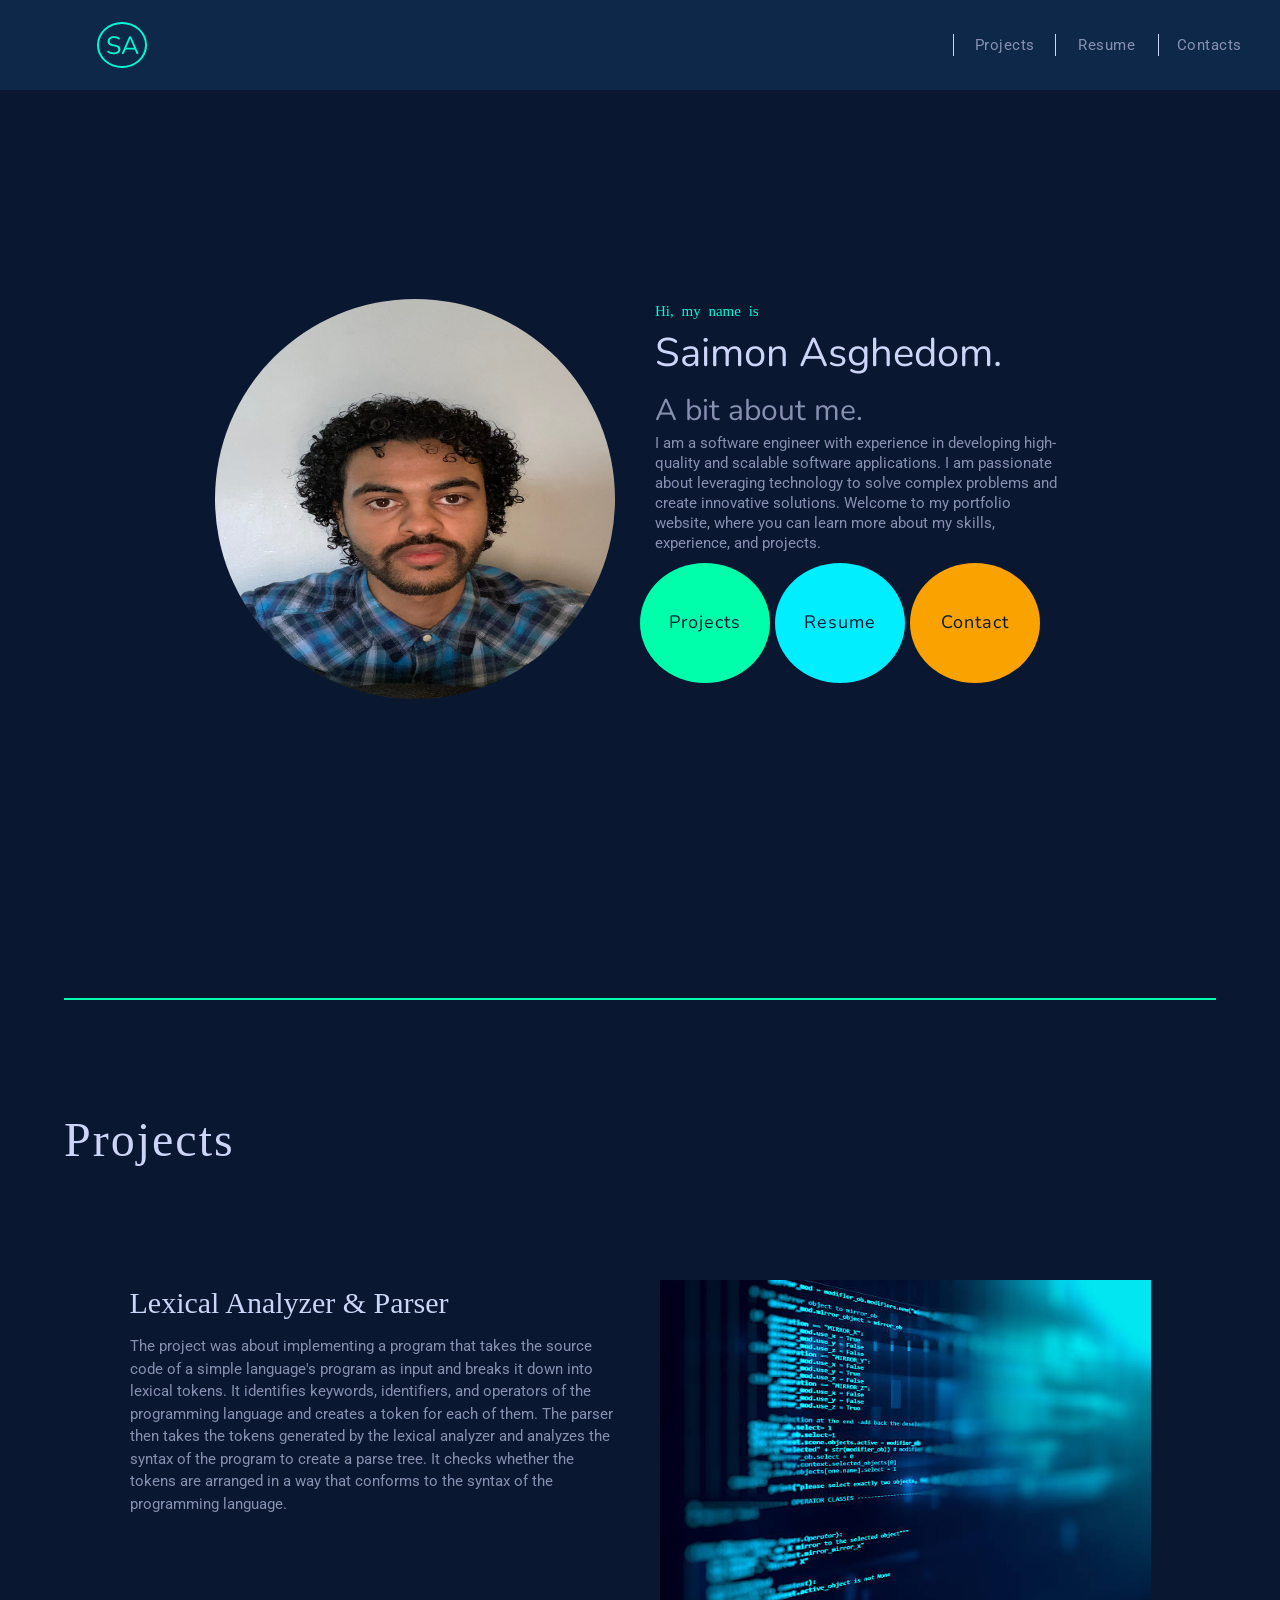
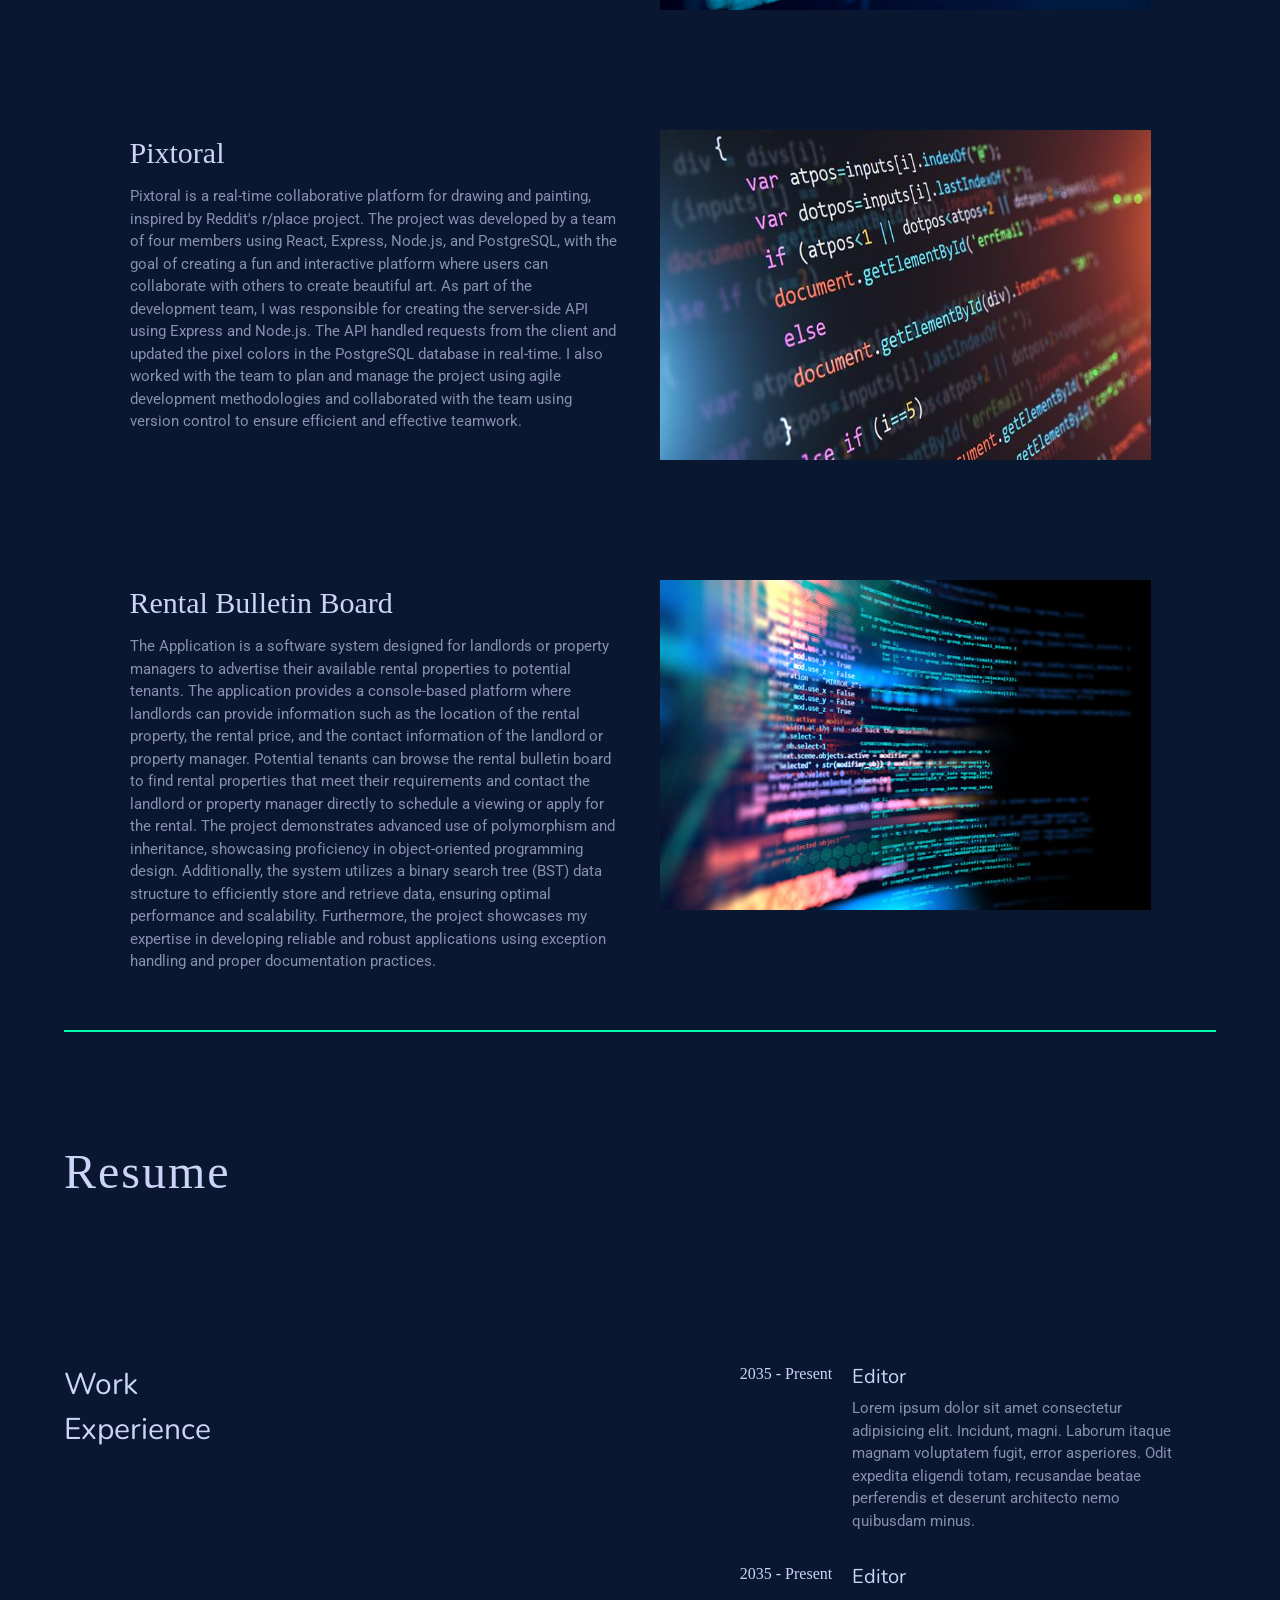
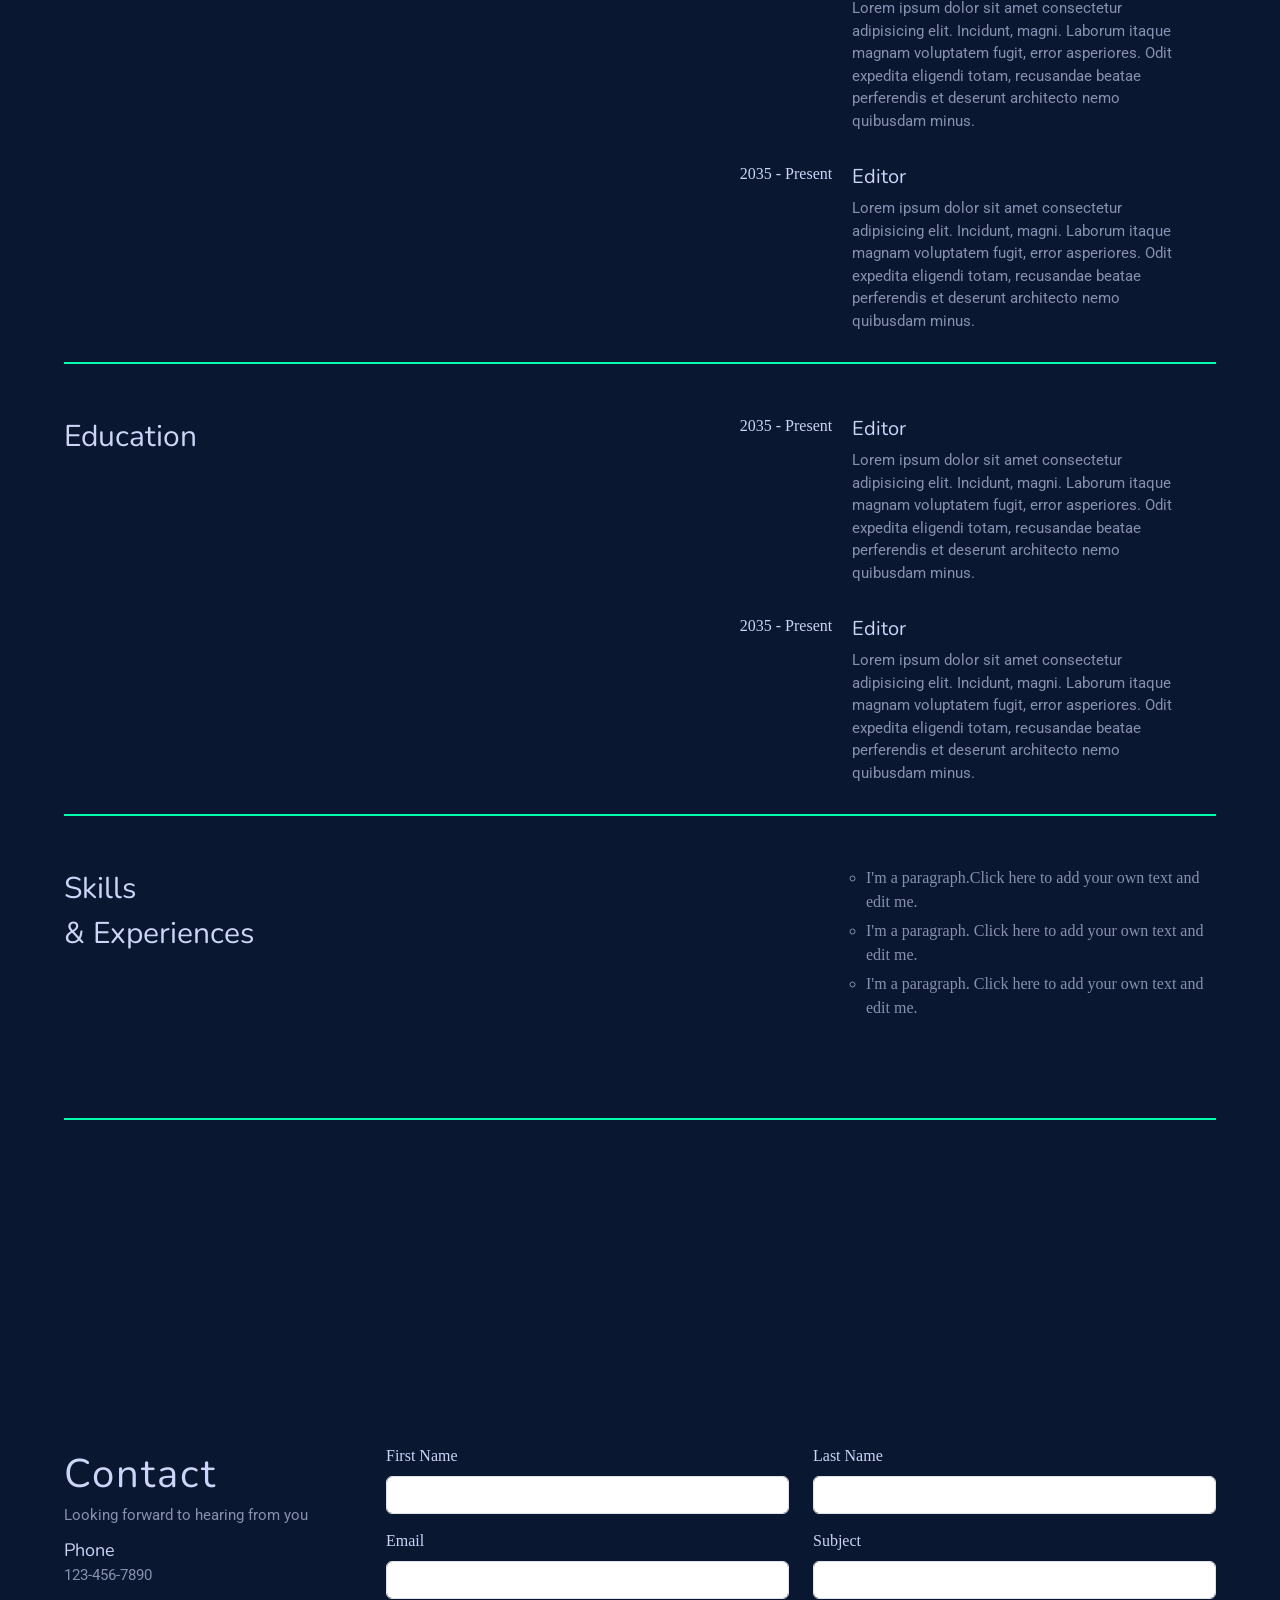
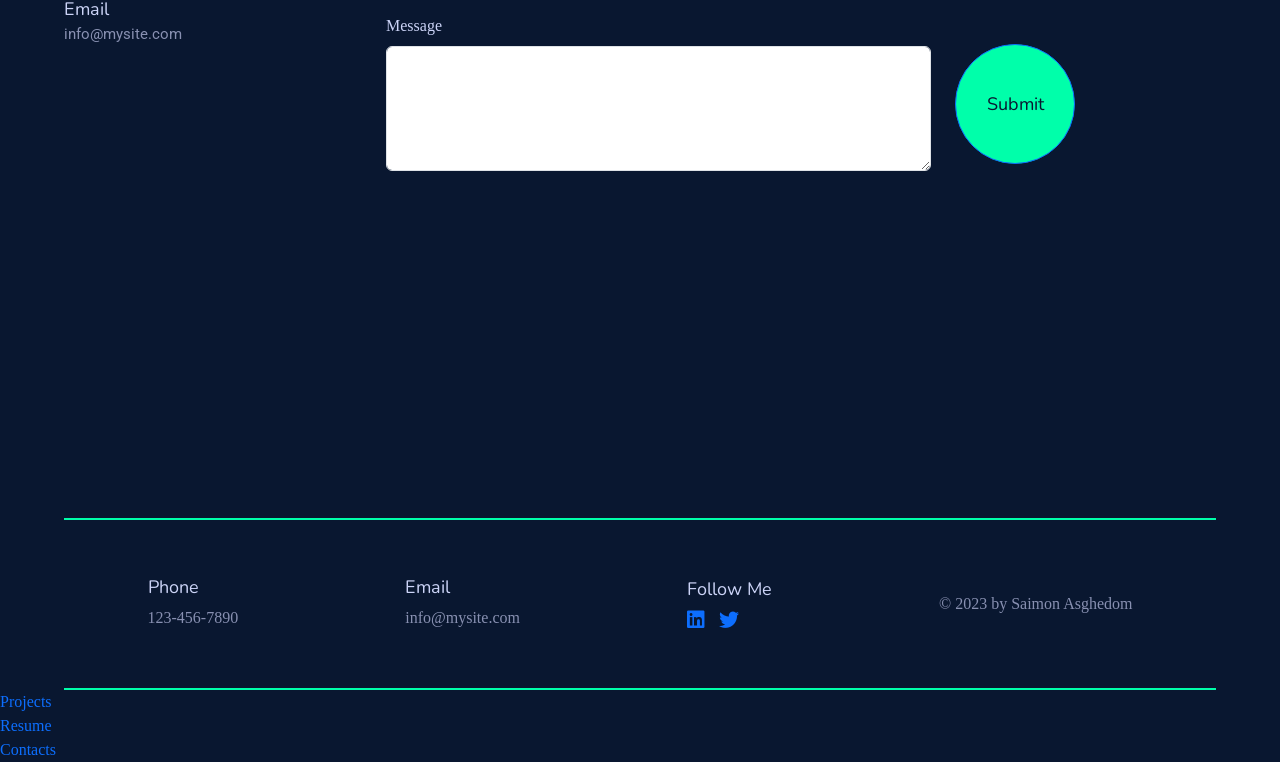
==== commit 3b598bd3: "accessability" ====
--- a/personl.html
+++ b/personl.html
@@ -32,7 +32,10 @@
       </div>
       <nav>
         <ul class="nav primary-nav">
-          <li class="li burger"><i class="fa-solid fa-bars fa-2x closed"></i><i class="fa-solid fa-x fa-2x opened"></i></li>
+          <li class="li burger">
+            <i class="fa-solid fa-bars fa-2x closed"></i
+            ><i class="fa-solid fa-x fa-2x opened"></i>
+          </li>
           <li><a href="#projects">Projects</a></li>
           <li><a href="#resume">Resume</a></li>
           <li><a href="#contacts">Contacts</a></li>
@@ -83,7 +86,7 @@
             </p>
           </div>
           <div class="img">
-            <img src="assets/code3.jpeg" alt="" />
+            <a href="https://github.com/farfro/simple-language/commit/4195ab4957a8ee38e1631949490987e4f08e743b"><img src="assets/code3.jpeg" alt="first project" /></a>
           </div>
         </div>
         <div class="column">
@@ -105,7 +108,7 @@
             </p>
           </div>
           <div class="img">
-            <img src="assets/code2.jpeg" alt="" />
+            <a href="https://github.com/TheoNguyenStudent/Pixtorl/commit/9c0ad0063c2b75b5cffee000460e35dae9cb0196"><img src="assets/code2.jpeg" alt="second project" /></a>
           </div>
         </div>
         <div class="column">
@@ -132,7 +135,7 @@
             </p>
           </div>
           <div class="img">
-            <img src="assets/code1.jpeg" alt="" />
+            <a href="https://github.com/farfro/Rental-management/commit/52b4b6e0a8643a22bbf4a6e1556b41edb43a7fe5"><img src="assets/code1.jpeg" alt="third project" /></a>
           </div>
         </div>
       </div>
@@ -307,19 +310,23 @@
       </div>
       <div>
         <p class="reach">Follow Me</p>
-        <a href=""><i class="fa-brands fa-linkedin fa-lg"></i></a>
-        <a href=""><i class="fa-brands fa-twitter fa-lg"></i></a>
+        <a href="https://www.linkedin.com/in/saimon-sami-653b58132/"
+          aria-label="linkedin"><i class="fa-brands fa-linkedin fa-lg"></i
+        ></a>
+        <a href="https://twitter.com/samiasgh"
+          aria-label="twitter"><i class="fa-brands fa-twitter fa-lg"></i
+        ></a>
       </div>
       <div>
         <small>&copy; 2023 by Saimon Asghedom</small>
       </div>
     </footer>
     <nav class="column4">
-        <ul>
-            <li><a class="mynav" href="#projects">Projects</a></li>
-            <li><a class="mynav" href="#resume">Resume</a></li>
-            <li><a class="mynav" href="#contacts">Contacts</a></li>
-        </ul>
+      <ul>
+        <li><a class="mynav" href="#projects">Projects</a></li>
+        <li><a class="mynav" href="#resume">Resume</a></li>
+        <li><a class="mynav" href="#contacts">Contacts</a></li>
+      </ul>
     </nav>
     <div class="last"></div>
   </body>
--- a/personal.css
+++ b/personal.css
@@ -334,6 +334,7 @@
 
 .work li {
     margin-bottom: 5px;
+    color: rgb(136, 144, 177 );
 }
 
 .info {
@@ -360,7 +361,7 @@
 p.reach {
     font-family: 'Nunito', sans-serif;
     font-size: 18px;
-    color: rgb(204,212,247);
+    color:  rgb(204,212,247);
 }
 
 .form {
@@ -404,7 +405,7 @@
 .footer {
     display: flex;
     height: 170px;
-    color: rgb(136, 144, 177 );
+    color: rgb(136, 144, 177);
     justify-content: space-around;
     align-items: center;
 }
@@ -456,6 +457,8 @@
         color: rgb(136, 144, 177 );
         display: inline-block;
         width: 80px;
+        font-family: 'Nunito', sans-serif;
+        font-size: 18px;
     }
 
     .column4 a:hover {
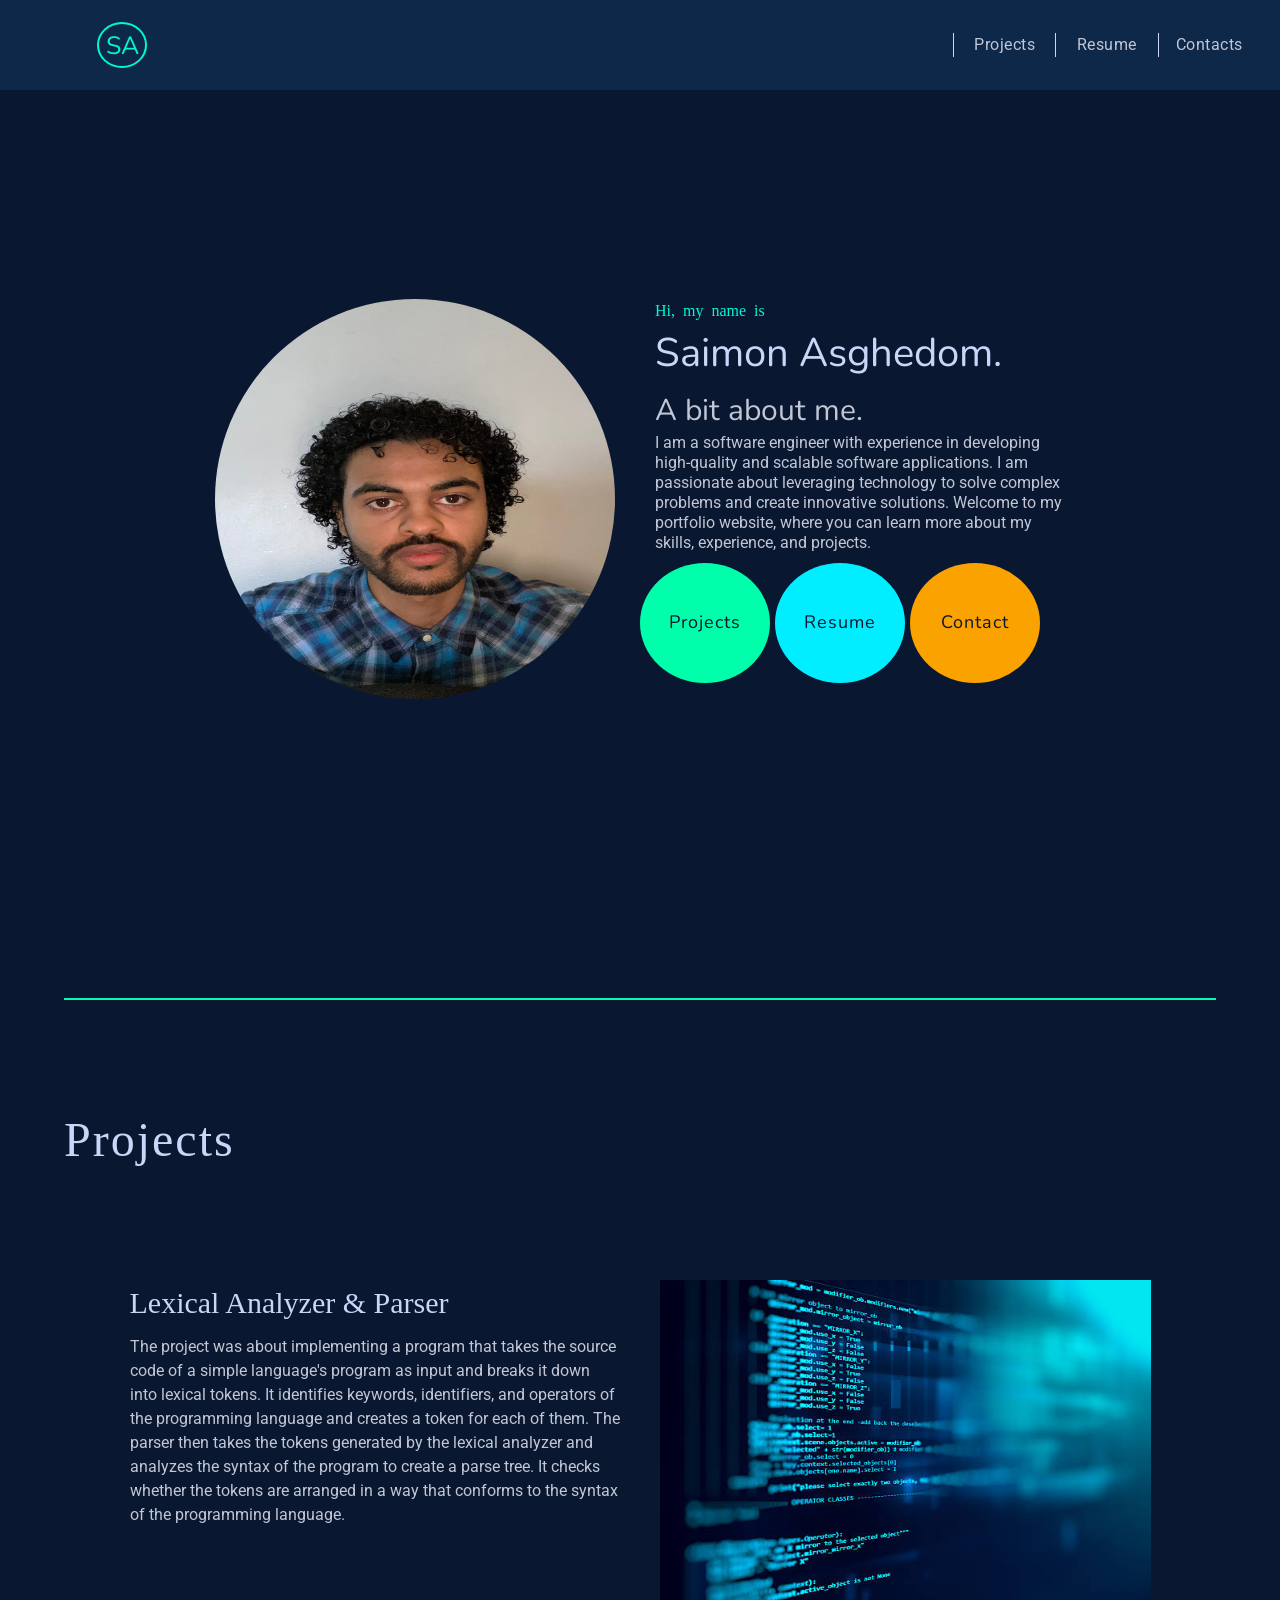
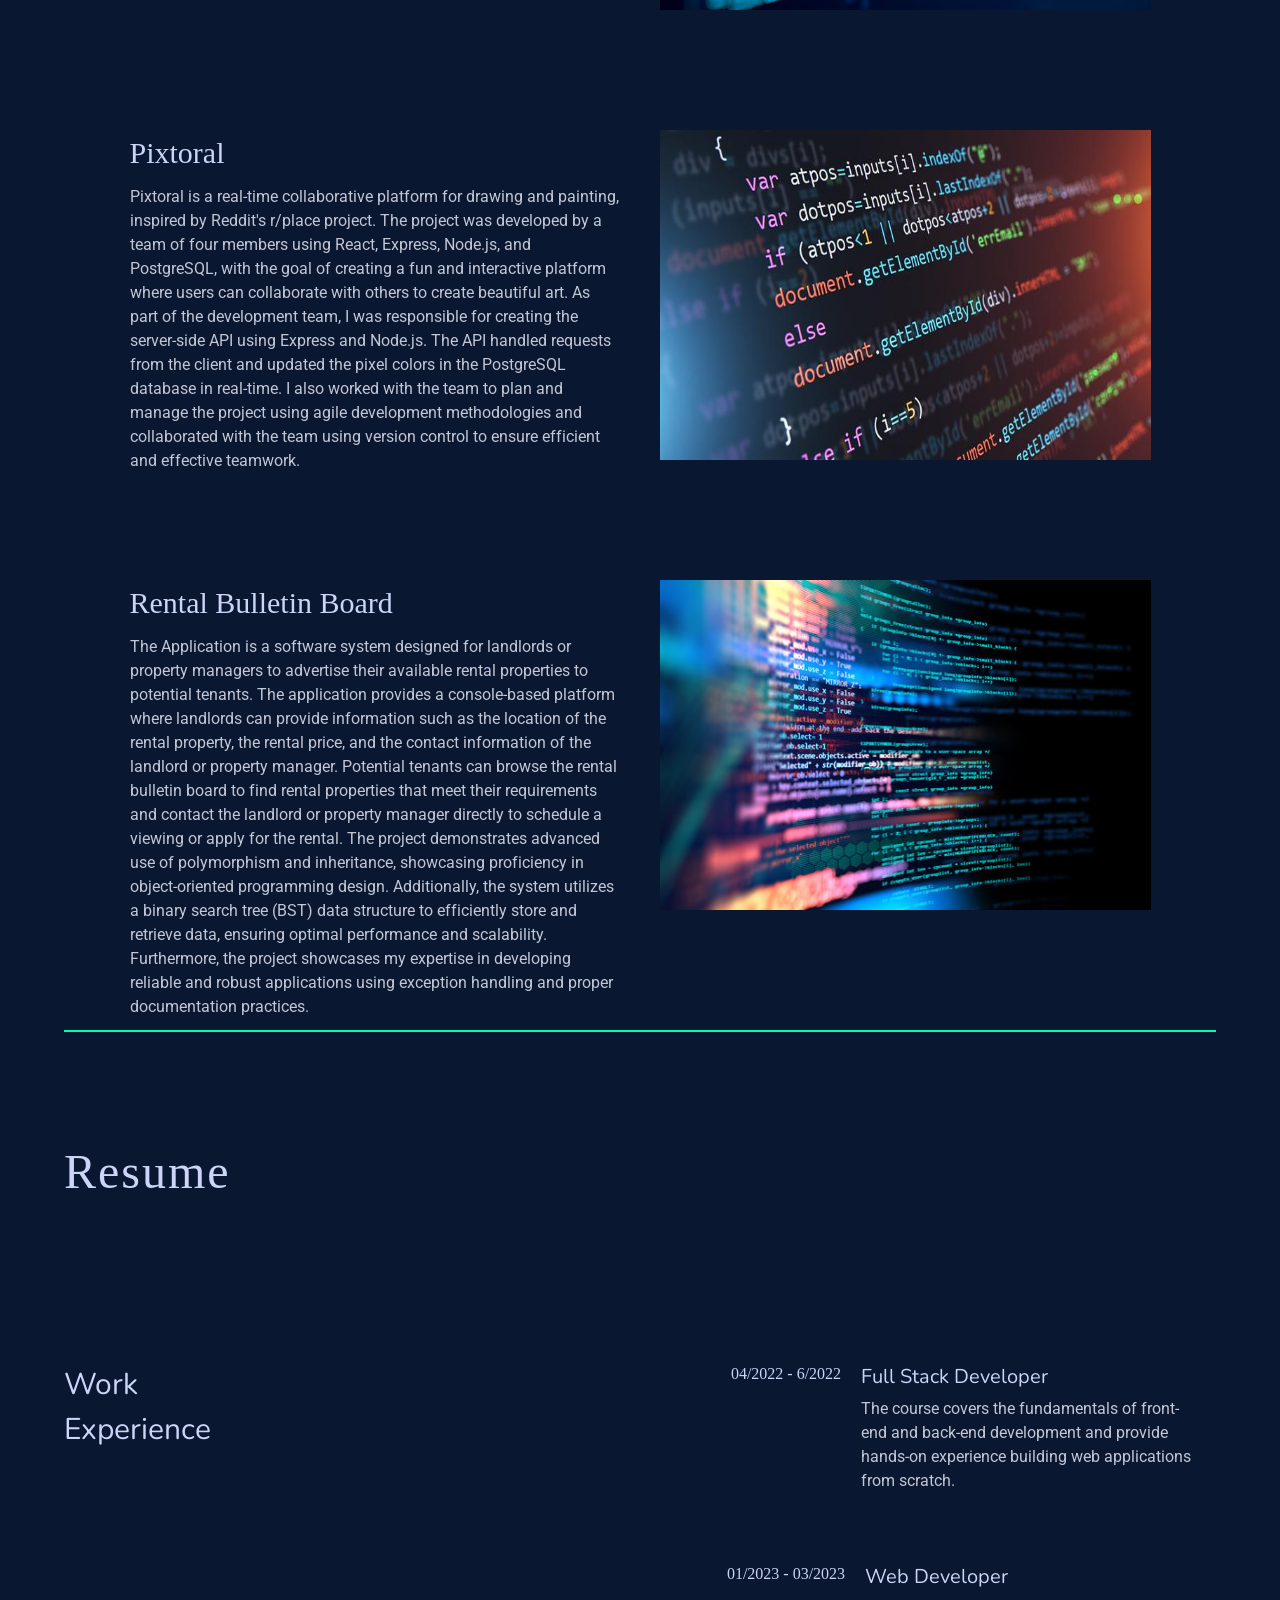
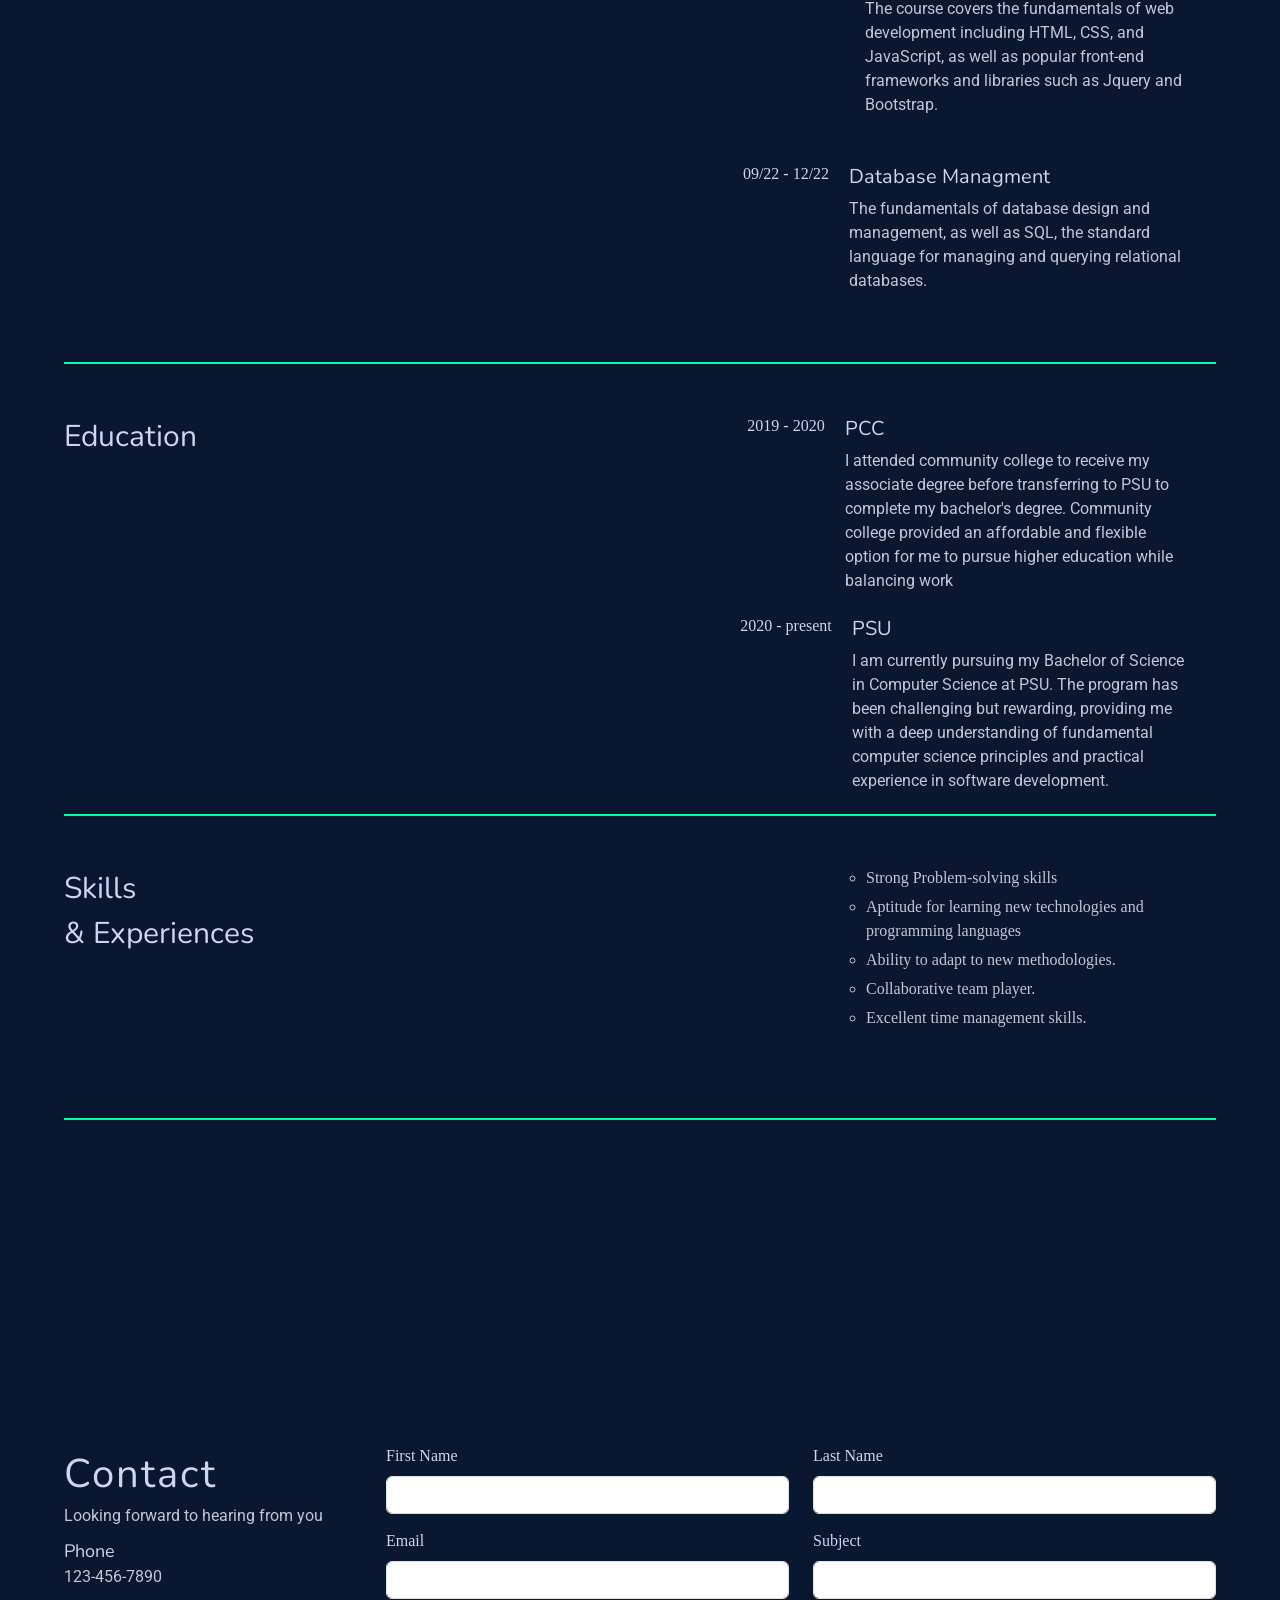
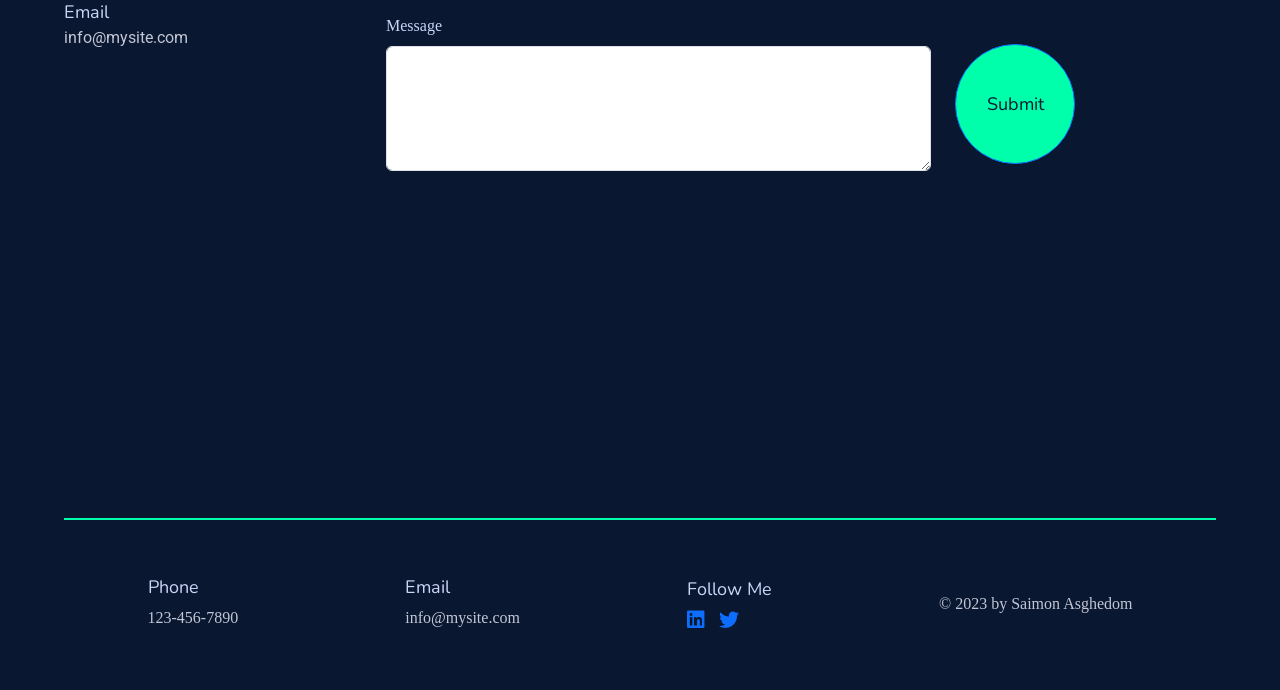
==== commit 1a13ffa3: "added some text and touch ups" ====
--- a/personl.html
+++ b/personl.html
@@ -50,7 +50,7 @@
         <div class="intro">
           <span>Hi, my name is</span>
           <h1>Saimon Asghedom.</h1>
-          <h3>A bit about me.</h3>
+          <h2>A bit about me.</h2>
           <p>
             I am a software engineer with experience in developing high-quality
             and scalable software applications. I am passionate about leveraging
@@ -86,7 +86,10 @@
             </p>
           </div>
           <div class="img">
-            <a href="https://github.com/farfro/simple-language/commit/4195ab4957a8ee38e1631949490987e4f08e743b"><img src="assets/code3.jpeg" alt="first project" /></a>
+            <a
+              href="https://github.com/farfro/simple-language/commit/4195ab4957a8ee38e1631949490987e4f08e743b"
+              ><img src="assets/code3.jpeg" alt="first project"
+            /></a>
           </div>
         </div>
         <div class="column">
@@ -108,7 +111,10 @@
             </p>
           </div>
           <div class="img">
-            <a href="https://github.com/TheoNguyenStudent/Pixtorl/commit/9c0ad0063c2b75b5cffee000460e35dae9cb0196"><img src="assets/code2.jpeg" alt="second project" /></a>
+            <a
+              href="https://github.com/TheoNguyenStudent/Pixtorl/commit/9c0ad0063c2b75b5cffee000460e35dae9cb0196"
+              ><img src="assets/code2.jpeg" alt="second project"
+            /></a>
           </div>
         </div>
         <div class="column">
@@ -135,7 +141,10 @@
             </p>
           </div>
           <div class="img">
-            <a href="https://github.com/farfro/Rental-management/commit/52b4b6e0a8643a22bbf4a6e1556b41edb43a7fe5"><img src="assets/code1.jpeg" alt="third project" /></a>
+            <a
+              href="https://github.com/farfro/Rental-management/commit/52b4b6e0a8643a22bbf4a6e1556b41edb43a7fe5"
+              ><img src="assets/code1.jpeg" alt="third project"
+            /></a>
           </div>
         </div>
       </div>
@@ -155,43 +164,41 @@
           <div>
             <div class="column3">
               <div>
-                <p>2035 - Present</p>
-              </div>
-              <div class="work">
-                <h1>Editor</h1>
-                <p>
-                  Lorem ipsum dolor sit amet consectetur adipisicing elit.
-                  Incidunt, magni. Laborum itaque magnam voluptatem fugit, error
-                  asperiores. Odit expedita eligendi totam, recusandae beatae
-                  perferendis et deserunt architecto nemo quibusdam minus.
-                </p>
-              </div>
-            </div>
-            <div class="column3">
-              <div>
-                <p>2035 - Present</p>
-              </div>
-              <div class="work">
-                <h1>Editor</h1>
-                <p>
-                  Lorem ipsum dolor sit amet consectetur adipisicing elit.
-                  Incidunt, magni. Laborum itaque magnam voluptatem fugit, error
-                  asperiores. Odit expedita eligendi totam, recusandae beatae
-                  perferendis et deserunt architecto nemo quibusdam minus.
-                </p>
-              </div>
-            </div>
-            <div class="column3">
-              <div>
-                <p>2035 - Present</p>
-              </div>
-              <div class="work">
-                <h1>Editor</h1>
-                <p>
-                  Lorem ipsum dolor sit amet consectetur adipisicing elit.
-                  Incidunt, magni. Laborum itaque magnam voluptatem fugit, error
-                  asperiores. Odit expedita eligendi totam, recusandae beatae
-                  perferendis et deserunt architecto nemo quibusdam minus.
+                <p>04/2022 - 6/2022</p>
+              </div>
+              <div class="work">
+                <h1>Full Stack Developer</h1>
+                <p>
+                  The course covers the fundamentals of front-end and back-end
+                  development and provide hands-on experience building web
+                  applications from scratch.
+                </p>
+              </div>
+            </div>
+            <div class="column3">
+              <div>
+                <p>01/2023 - 03/2023</p>
+              </div>
+              <div class="work">
+                <h1>Web Developer</h1>
+                <p>
+                  The course covers the fundamentals of web development
+                  including HTML, CSS, and JavaScript, as well as popular
+                  front-end frameworks and libraries such as Jquery and
+                  Bootstrap.
+                </p>
+              </div>
+            </div>
+            <div class="column3">
+              <div>
+                <p>09/22 - 12/22</p>
+              </div>
+              <div class="work">
+                <h1>Database Managment</h1>
+                <p>
+                  The fundamentals of database design and management, as well as
+                  SQL, the standard language for managing and querying
+                  relational databases.
                 </p>
               </div>
             </div>
@@ -199,34 +206,35 @@
         </div>
         <div class="column2">
           <div>
-            <h3>Education</h3>
-          </div>
-          <div>
-            <div class="column3">
-              <div>
-                <p>2035 - Present</p>
-              </div>
-              <div class="work">
-                <h1>Editor</h1>
-                <p>
-                  Lorem ipsum dolor sit amet consectetur adipisicing elit.
-                  Incidunt, magni. Laborum itaque magnam voluptatem fugit, error
-                  asperiores. Odit expedita eligendi totam, recusandae beatae
-                  perferendis et deserunt architecto nemo quibusdam minus.
-                </p>
-              </div>
-            </div>
-            <div class="column3">
-              <div>
-                <p>2035 - Present</p>
-              </div>
-              <div class="work">
-                <h1>Editor</h1>
-                <p>
-                  Lorem ipsum dolor sit amet consectetur adipisicing elit.
-                  Incidunt, magni. Laborum itaque magnam voluptatem fugit, error
-                  asperiores. Odit expedita eligendi totam, recusandae beatae
-                  perferendis et deserunt architecto nemo quibusdam minus.
+            <h2>Education</h2>
+          </div>
+          <div>
+            <div class="column3">
+              <div>
+                <p>2019 - 2020</p>
+              </div>
+              <div class="work">
+                <h1>PCC</h1>
+                <p>
+                  I attended community college to receive my associate degree
+                  before transferring to PSU to complete my bachelor's degree.
+                  Community college provided an affordable and flexible option
+                  for me to pursue higher education while balancing work
+                </p>
+              </div>
+            </div>
+            <div class="column3">
+              <div>
+                <p>2020 - present</p>
+              </div>
+              <div class="work">
+                <h1>PSU</h1>
+                <p>
+                  I am currently pursuing my Bachelor of Science in Computer
+                  Science at PSU. The program has been challenging but
+                  rewarding, providing me with a deep understanding of
+                  fundamental computer science principles and practical
+                  experience in software development.
                 </p>
               </div>
             </div>
@@ -234,22 +242,20 @@
         </div>
         <div class="column2 skill">
           <div>
-            <h3>
+            <h2>
               <span>Skills</span>
               <span>& Experiences</span>
-            </h3>
+            </h2>
           </div>
           <div class="work">
             <ul>
+              <li>Strong Problem-solving skills</li>
               <li>
-                I'm a paragraph.Click here to add your own text and edit me.
+                Aptitude for learning new technologies and programming languages
               </li>
-              <li>
-                I'm a paragraph. Click here to add your own text and edit me.
-              </li>
-              <li>
-                I'm a paragraph. Click here to add your own text and edit me.
-              </li>
+              <li>Ability to adapt to new methodologies.</li>
+              <li>Collaborative team player.</li>
+              <li>Excellent time management skills.</li>
             </ul>
           </div>
         </div>
@@ -310,11 +316,13 @@
       </div>
       <div>
         <p class="reach">Follow Me</p>
-        <a href="https://www.linkedin.com/in/saimon-sami-653b58132/"
-          aria-label="linkedin"><i class="fa-brands fa-linkedin fa-lg"></i
+        <a
+          href="https://www.linkedin.com/in/saimon-sami-653b58132/"
+          aria-label="linkedin"
+          ><i class="fa-brands fa-linkedin fa-lg"></i
         ></a>
-        <a href="https://twitter.com/samiasgh"
-          aria-label="twitter"><i class="fa-brands fa-twitter fa-lg"></i
+        <a href="https://twitter.com/samiasgh" aria-label="twitter"
+          ><i class="fa-brands fa-twitter fa-lg"></i
         ></a>
       </div>
       <div>
--- a/personal.css
+++ b/personal.css
@@ -5,25 +5,93 @@
 }
 
 /* Remove default margin */
-html, body, div, span, applet, object, iframe,
-h1, h2, h3, h4, h5, h6, p, blockquote, pre,
-a, abbr, acronym, address, big, cite, code,
-del, dfn, em, img, ins, kbd, q, s, samp,
-small, strike, strong, sub, sup, tt, var,
-b, u, i, center,
-dl, dt, dd, ol, ul, li,
-fieldset, form, label, legend,
-table, caption, tbody, tfoot, thead, tr, th, td,
-article, aside, canvas, details, embed, 
-figure, figcaption, footer, header, hgroup, 
-menu, nav, output, ruby, section, summary,
-time, mark, audio, video {
-	margin: 0;
-	padding: 0;
-	border: 0;
-	font-size: 100%;
-	font: inherit;
-	vertical-align: baseline;
+html,
+body,
+div,
+span,
+applet,
+object,
+iframe,
+h1,
+h2,
+h3,
+h4,
+h5,
+h6,
+p,
+blockquote,
+pre,
+a,
+abbr,
+acronym,
+address,
+big,
+cite,
+code,
+del,
+dfn,
+em,
+img,
+ins,
+kbd,
+q,
+s,
+samp,
+small,
+strike,
+strong,
+sub,
+sup,
+tt,
+var,
+b,
+u,
+i,
+center,
+dl,
+dt,
+dd,
+ol,
+ul,
+li,
+fieldset,
+form,
+label,
+legend,
+table,
+caption,
+tbody,
+tfoot,
+thead,
+tr,
+th,
+td,
+article,
+aside,
+canvas,
+details,
+embed,
+figure,
+figcaption,
+footer,
+header,
+hgroup,
+menu,
+nav,
+output,
+ruby,
+section,
+summary,
+time,
+mark,
+audio,
+video {
+  margin: 0;
+  padding: 0;
+  border: 0;
+  font-size: 100%;
+  font: inherit;
+  vertical-align: baseline;
 }
 
 /* Set core root defaults */
@@ -31,8 +99,9 @@
   scroll-behavior: smooth;
 }
 
-ol, ul {
-	list-style: none;
+ol,
+ul {
+  list-style: none;
 }
 
 /* Set core body defaults */
@@ -40,7 +109,7 @@
   min-height: 100vh;
   text-rendering: optimizeSpeed;
   line-height: 1.5;
-  background-color: rgb(9,23,48);
+  background-color: rgb(9, 23, 48);
 }
 
 /* Make images easier to work with */
@@ -51,588 +120,585 @@
 }
 
 a {
-    text-decoration: none;
-}
-
-
+  text-decoration: none;
+}
 
 .header {
-    display: flex;
-    justify-content: space-around;
+  display: flex;
+  justify-content: space-around;
+  align-items: center;
+  position: fixed;
+  background-color: rgb(13, 40, 72);
+}
+
+.nav {
+  display: flex;
+  height: 10vh;
+  align-items: center;
+  padding-right: 20px;
+}
+
+.primary-nav {
+  width: 80vw;
+  justify-content: flex-end;
+}
+
+.nav li {
+  flex-basis: 8vw;
+}
+
+.nav a {
+  color: rgb(194, 198, 213);
+  font-family: "Roboto", sans-serif;
+  font-size: 16px;
+  letter-spacing: 0.5px;
+  display: block;
+}
+
+.primary-nav a {
+  width: 100%;
+  text-align: center;
+}
+
+.primary-nav a:hover {
+  border-bottom: 2px solid rgb(0, 255, 170);
+}
+
+.primary-nav > :not(:first-child) {
+  border-left: 1px solid rgb(204, 212, 247);
+}
+
+.burger {
+  display: none;
+}
+
+.burger i {
+  color: rgb(0, 248, 212);
+}
+
+.home {
+  display: flex;
+  width: 20vw;
+  justify-content: center;
+  align-items: center;
+}
+
+.home a {
+  text-align: center;
+  margin-right: 12px;
+}
+
+.home span {
+  display: block;
+  color: rgb(0, 248, 212);
+  font-family: "Nunito", sans-serif;
+  font-size: 25px;
+  font-style: bold;
+  padding-top: 4px;
+  border-radius: 50%;
+  width: 50px;
+  border: 2px solid rgb(0, 248, 212);
+}
+
+.section {
+  display: grid;
+  height: 1000px;
+  grid-auto-flow: column;
+  justify-content: center;
+  align-items: center;
+}
+
+.page {
+  width: 90%;
+  margin: 0px auto;
+  border-bottom: 2px solid rgb(0, 255, 170);
+}
+
+.photo {
+  width: 400px;
+  height: 400px;
+}
+
+.about {
+  width: 450px;
+  height: 400px;
+}
+
+.photo img {
+  width: 400px;
+  height: 400px;
+  border-radius: 50%;
+}
+
+.intro span {
+  color: rgb(0, 248, 212);
+  font-size: 16px;
+  word-spacing: 4px;
+}
+
+.intro h1 {
+  font-family: "Nunito", sans-serif;
+  font-size: 40px;
+  color: rgb(204, 212, 247);
+}
+
+.intro h2 {
+  font-family: "Nunito", sans-serif;
+  font-size: 30px;
+  margin-top: 5px;
+  color: rgb(194, 198, 213);
+}
+
+.intro p {
+  font-size: 16px;
+  line-height: 20px;
+  margin-bottom: 10px;
+  font-family: "Roboto", sans-serif;
+  color: rgb(194, 198, 213);
+}
+
+.intro :not(.nav) {
+  margin-left: 40px;
+}
+
+.secondary-nav {
+  display: grid;
+  grid-auto-flow: column;
+  height: 125px;
+  justify-content: space-evenly;
+  margin-left: 20px;
+}
+
+.secondary-nav div {
+  width: 130px;
+  height: 125px;
+}
+
+.secondary-nav a {
+  border-radius: 50%;
+  text-align: center;
+  height: 120px;
+  padding-top: 35%;
+  font-family: "Nunito", sans-serif;
+  font-size: 18px;
+  letter-spacing: 1px;
+  color: rgb(9, 23, 48);
+}
+
+.secondary-nav a:hover {
+  border: 2px solid rgb(0, 255, 170);
+  background-color: transparent;
+  color: #fff;
+}
+
+.res {
+  background-color: rgb(0, 255, 170);
+}
+
+.proj {
+  background-color: rgb(0, 238, 255);
+}
+
+.cont {
+  background-color: rgb(249, 162, 0);
+}
+
+.column {
+  display: flex;
+  height: 450px;
+  justify-content: center;
+  column-gap: 40px;
+}
+
+.column p {
+  width: 490px;
+  font-family: "Roboto", sans-serif;
+  font-size: 16px;
+  color: rgb(194, 198, 213);
+}
+
+.column h3 {
+  font-size: 30px;
+  margin-bottom: 10px;
+  color: rgb(204, 212, 247);
+}
+
+.code {
+  height: 280px;
+  display: grid;
+  align-content: center;
+}
+
+.code h2 {
+  color: rgb(204, 212, 247);
+  font-size: 48px;
+  letter-spacing: 2px;
+}
+
+.column img {
+  width: 491px;
+  height: 330px;
+}
+
+.column2 {
+  color: rgb(204, 212, 247);
+  display: flex;
+  justify-content: space-between;
+  column-gap: 40px;
+  border-bottom: 2px solid rgb(0, 255, 170);
+}
+
+.column3 {
+  display: flex;
+  height: 200px;
+  column-gap: 20px;
+  width: 500px;
+  justify-content: center;
+}
+
+.work {
+  flex-basis: 340px;
+}
+
+.column2 h2,
+.column2 h3 {
+  font-family: "Nunito", sans-serif;
+  font-size: 30px;
+}
+
+.column2 {
+  margin: 50px 0px;
+}
+
+.column2 h2 span,
+.column2 h3 span {
+  display: block;
+}
+
+.skill {
+  border-color: transparent;
+}
+
+.section2 {
+  justify-content: space-between;
+}
+
+.work h1 {
+  font-family: "Nunito", sans-serif;
+  font-size: 20px;
+  margin-bottom: 5px;
+}
+
+.work p {
+  font-family: "Roboto", sans-serif;
+  font-size: 16px;
+  color: rgb(194, 198, 213);
+}
+
+.work ul {
+  list-style-type: circle;
+  width: 350px;
+  height: 200px;
+}
+
+.work li {
+  margin-bottom: 5px;
+  color: rgb(194, 198, 213);
+  font-size: 16px;
+}
+
+.info {
+  width: 300px;
+  height: 350px;
+  display: flex;
+  flex-direction: column;
+  row-gap: 10px;
+}
+
+.info h2 {
+  font-family: "Nunito", sans-serif;
+  font-size: 40px;
+  letter-spacing: 2px;
+  color: rgb(204, 212, 247);
+}
+
+.info p {
+  font-family: "Roboto", sans-serif;
+  font-size: 16px;
+  color: rgb(194, 198, 213);
+}
+
+p.reach {
+  font-family: "Nunito", sans-serif;
+  font-size: 18px;
+  color: rgb(204, 212, 247);
+}
+
+.form {
+  height: 350px;
+  margin-left: 10px;
+  row-gap: 10px;
+  color: rgb(204, 212, 247);
+}
+
+.form input:focus {
+  border: 2px solid rgb(0, 238, 255);
+}
+
+.form button {
+  border-radius: 50%;
+  width: 120px;
+  height: 120px;
+  background-color: rgb(0, 255, 170);
+  font-family: "Nunito", sans-serif;
+  font-size: 18px;
+  color: rgb(9, 23, 48);
+}
+
+.form button:hover {
+  border: 2px solid rgb(0, 255, 170);
+  background-color: transparent;
+  color: #fff;
+}
+
+.form div.button {
+  width: 130px;
+  height: 125px;
+  margin-top: 30px;
+}
+
+#message {
+  height: 125px;
+}
+
+.footer {
+  display: flex;
+  height: 170px;
+  color: rgb(194, 198, 213);
+  justify-content: space-around;
+  align-items: center;
+  border-bottom-color: transparent;
+}
+
+.footer div > p {
+  margin-bottom: 5px;
+}
+
+.footer a + a {
+  margin: 10px;
+}
+
+.column4 {
+  width: 55%;
+  height: 300px;
+  border: 1px solid rgb(0, 255, 170);
+  border-radius: 5px;
+  background-color: rgb(13, 40, 72);
+  position: fixed;
+  bottom: 30%;
+  left: 23%;
+  z-index: 100;
+  display: none;
+}
+
+@media (max-width: 768px) {
+  .burger {
+    display: inline-block;
+  }
+  .burger ~ li {
+    display: none;
+  }
+
+  .burger :not(:first-child) {
+    display: none;
+  }
+
+  .burger i:hover {
+    cursor: pointer;
+  }
+
+  .column4 li {
+    text-align: center;
+    margin: 30px 0px;
+  }
+
+  .column4 a {
+    color: rgb(194, 198, 213);
+    display: inline-block;
+    width: 80px;
+    font-family: "Nunito", sans-serif;
+    font-size: 18px;
+  }
+
+  .column4 a:hover {
+    color: rgb(0, 255, 170);
+  }
+
+  .blur {
+    position: fixed;
+    width: 100%;
+    height: 100%;
+    top: 10%;
+    left: 0;
+    z-index: 1;
+    background-color: rgb(9, 23, 48, 0.5);
+  }
+
+  .section {
+    grid-auto-flow: row;
+    margin-top: 0px;
+    align-content: center;
+    justify-items: center;
+  }
+
+  .about {
+    width: 90%;
+  }
+  .photo {
+    order: 1;
+  }
+
+  .intro :not(.nav) {
+    margin-left: 0px;
+  }
+
+  .column {
+    flex-direction: column;
+    height: 100%;
+    align-content: center;
+  }
+
+  .code {
+    height: 150px;
+    margin-top: 50px;
+  }
+
+  .code h2 {
+    font-size: 40px;
+    width: 100%;
+    margin-left: 0px;
+    margin-top: 50px;
+  }
+
+  .page {
+    width: 80%;
+  }
+
+  .column > :not(:first-child) {
+    margin-bottom: 20px;
+  }
+
+  .column p {
+    width: 100%;
+  }
+
+  .column > .img {
+    align-self: center;
+    height: 350px;
+  }
+
+  .column img {
+    width: 450px;
+    height: 300px;
+    margin-top: 20px;
+  }
+
+  .column2 {
+    flex-direction: column;
     align-items: center;
-    position: fixed;
-    background-color: rgb(13,40,72);
-}
-
-.nav {
-    display: flex;
-    height: 10vh;
+  }
+
+  .column3 {
+    flex-direction: column;
+    width: 100%;
+    height: 200px;
+  }
+
+  .code1 {
+    margin-left: 0px;
+  }
+
+  .column2 > :first-child {
+    width: 100%;
+  }
+
+  .column2 h2,
+  .column2 h3 {
+    font-size: 25px;
+    margin-bottom: 30px;
+  }
+
+  .work {
+    width: 100%;
+  }
+
+  .work ul {
+    width: 80%;
+    margin-left: 20px;
+  }
+
+  .info {
+    width: 98%;
+    height: 230px;
+    margin-top: 60px;
+  }
+
+  .section2 {
+    align-content: start;
+  }
+
+  .form {
+    margin-right: 15px;
+    width: 100%;
+  }
+
+  .footer {
+    height: auto;
+    flex-direction: column;
+    row-gap: 25px;
     align-items: center;
-    padding-right: 20px;
-}
-
-.primary-nav {
-    width: 80vw;
-    justify-content: flex-end;
-}
-
-.nav li {
-    flex-basis: 8vw;
-}
-
-.nav a {
-    color: rgb(136, 144, 177 );
-    font-family: 'Roboto', sans-serif;
-    font-size: 15px;
-    letter-spacing: .5px;
-    display: block;
-}
-
-.primary-nav a {
-    width: 100%;
-    text-align: center;
-}
-
-.primary-nav a:hover {
-    border-bottom: 2px solid rgb(0, 255, 170);
-}
-
-.primary-nav > :not(:first-child) {
-    border-left: 1px solid rgb(204,212,247);
-}
-
-.burger {
-    display: none;   
-}
-
-.burger i {
-    color: rgb(0,248,212);
-}
-
-.home{
-    display: flex;
-    width: 20vw;
-    justify-content: center;
-    align-items: center;
-}
-
-.home a {
-    text-align: center;
-    margin-right: 12px;
-}
-
-.home span {
-    display: block;
-    color: rgb(0,248,212);
-    font-family: 'Nunito', sans-serif;
-    font-size: 25px;
-    font-style: bold;
-    padding-top: 4px;
-    border-radius: 50%;
-    width: 50px;
-    border: 2px solid rgb(0,248,212);
-}
-
-.section {
-    display: grid;
-    height: 1000px;
-    grid-auto-flow: column;
-    justify-content: center;
-    align-items: center;
-}
-
-.page {
+  }
+
+  .email {
+    margin-left: 25px;
+  }
+
+  .footer > :first-child {
+    margin-top: 20px;
+  }
+}
+
+@media (max-width: 414px) {
+  .page {
     width: 90%;
-    margin: 0px auto;
-    border-bottom: 2px solid  rgb(0, 255, 170);
-}
-
-.photo {
-    width: 400px;
-    height: 400px;
-}
-
-.about {
-    width: 450px;
-    height: 400px;
-}
-
-.photo img {
-    width: 400px;
-    height: 400px;
-    border-radius: 50%;
-}
-
-.intro span {
-    color: rgb(0,248,212);
-    font-size: 15px;
-    word-spacing: 4px;
-}
-
-.intro h1 {
-    font-family: 'Nunito', sans-serif;
-    font-size: 40px;
-    color: rgb(204,212,247);
-}
-
-.intro h3 {
-    font-family: 'Nunito', sans-serif;
-    font-size: 30px;
-    margin-top: 5px;
-    color: rgb(136, 144, 177 );
-}
-
-.intro p {
-    font-size: 15px;
-    line-height: 20px;
-    margin-bottom: 10px;
-    font-family: 'Roboto', sans-serif;
-    color: rgb(136, 144, 177 );
-}
-
-.intro :not(.nav) {
-    margin-left: 40px;
-}
-
-.secondary-nav {
-    display: grid;
-    grid-auto-flow: column;
-    height: 125px;
-    justify-content:space-evenly;
-    margin-left: 20px;
-}
-
-.secondary-nav div {
-   width: 130px;
-   height: 125px;
-}
-
-.secondary-nav a {
-    border-radius: 50%;
-    text-align: center;
-    height: 120px;
-    padding-top: 35%;
-    font-family: 'Nunito', sans-serif;
-    font-size: 18px;
-    letter-spacing: 1px;
-    color: rgb(9,23,48);
-}
-
-.secondary-nav a:hover {
-    border: 2px solid rgb(0, 255, 170);
-    background-color: transparent;
-    color: #fff;
-}
-
-.res {
-    background-color: rgb(0, 255, 170);
-}
-
-.proj {
-    background-color: rgb(0,238,255);
-}
-
-.cont {
-    background-color: rgb(249,162,0);
-}
-
-.column {
-    display: flex;
-    height: 450px;
-    justify-content: center;
-    column-gap: 40px;
-}
-
-.column p {
-    width: 490px;
-    font-family: 'Roboto', sans-serif;
-    font-size: 15px;
-    color: rgb(136, 144, 177 );
-}
-
-.column h3 {
-    font-size: 30px;
-    margin-bottom: 10px;
-    color: rgb(204,212,247);
-}
-
-.code {
-    height: 280px;
-    display: grid;
-    align-content: center;
-}
-
-.code h2 {
-    color: rgb(204,212,247);
-    font-size: 48px;
-    letter-spacing: 2px;
-}
-
-.column img {
-    width: 491px;
-    height: 330px;
-}
-
-.column2 {
-    color: rgb(204,212,247);
-    display: flex;
-    justify-content: space-between;
-    column-gap: 40px;
-    border-bottom: 2px solid  rgb(0, 255, 170);
-}
-
-.column3 {
-    display: flex;
-    height: 200px;
-    column-gap: 20px;
-    width: 500px;
-    justify-content: center;
-}
-
-.work {
-    flex-basis: 340px;
-}
-
-.column2 h3 {
-    font-family: 'Nunito', sans-serif;
-    font-size: 30px;
-}
-
-.column2 {
-    margin: 50px 0px;
-}
-
-.column2 h3 span {
-    display: block;
-}
-
-.skill {
-    border-color: transparent;
-}
-
-.section2 {
-    justify-content: space-between;
-}
-
-.work h1 {
-    font-family: 'Nunito', sans-serif;
-    font-size: 20px;
-    margin-bottom: 5px;
-}
-
-.work p {
-    font-family: 'Roboto', sans-serif;
-    font-size: 15px;
-    color: rgb(136, 144, 177 );
-}
-
-.work ul {
-    list-style-type: circle;
-    width: 350px;
-    height: 200px;
-}
-
-.work li {
-    margin-bottom: 5px;
-    color: rgb(136, 144, 177 );
-}
-
-.info {
+  }
+  .about {
+    width: 100%;
+    height: fit-content;
+  }
+
+  .photo {
     width: 300px;
-    height: 350px;
-    display: flex;
-    flex-direction: column;
-    row-gap: 10px;
-}
-
-.info h2 {
-    font-family: 'Nunito', sans-serif;
-    font-size: 40px;
-    letter-spacing: 2px;
-    color: rgb(204,212,247);
-}
-
-.info p {
-    font-family: 'Roboto', sans-serif;
-    font-size: 15px;
-    color: rgb(136, 144, 177 );
-}
-
-p.reach {
-    font-family: 'Nunito', sans-serif;
-    font-size: 18px;
-    color:  rgb(204,212,247);
-}
-
-.form {
-    height: 350px;
-    margin-left: 10px;
-    row-gap: 10px;
-    color: rgb(204,212,247);
-}
-
-.form input:focus {
-    border: 2px solid rgb(0,238,255);
-}
-
-
-.form button {
-    border-radius: 50%;
-    width: 120px;
-    height: 120px;
-    background-color: rgb(0, 255, 170);
-    font-family: 'Nunito', sans-serif;
-    font-size: 18px;
-    color:  rgb(9,23,48);
-}
-
-.form button:hover {
-    border: 2px solid  rgb(0, 255, 170);
-    background-color: transparent;
-    color: #fff;
-}
-
-.form div.button {
-    width: 130px;
-    height: 125px;
-    margin-top: 30px;
-}
-
-#message {
-    height: 125px;
-}
-
-.footer {
-    display: flex;
-    height: 170px;
-    color: rgb(136, 144, 177);
-    justify-content: space-around;
-    align-items: center;
-}
-
-.footer div > p {
-    margin-bottom: 5px;
-}
-
-.footer a + a {
-    margin: 10px
-}
-
-@media (max-width: 768px) {
-   
-    .burger {
-        display:inline-block;
-    }
-    .burger ~ li {
-        display: none;
-    }
-
-    .burger :not(:first-child) {
-        display: none;
-    }
-
-    .burger i:hover {
-        cursor: pointer;
-    }
-
-    .column4 {
-        width: 55%;
-        height: 300px;
-        border: 1px solid  rgb(0, 255, 170);
-        border-radius: 5px;
-        background-color: rgb(13,40,72);
-        position:fixed;
-        bottom: 30%;
-        left: 23%;
-        z-index: 100;
-        display: none;
-    }
-
-    .column4 li {
-        text-align: center;
-        margin: 30px 0px;
-    }
-
-    .column4 a {
-        color: rgb(136, 144, 177 );
-        display: inline-block;
-        width: 80px;
-        font-family: 'Nunito', sans-serif;
-        font-size: 18px;
-    }
-
-    .column4 a:hover {
-        color: rgb(0, 255, 170);
-    }
-
-    .blur {
-        position: fixed;
-        width: 100%;
-        height: 100%;
-        top: 10%;
-        left: 0;
-        z-index: 1;
-        background-color: rgb(9,23,48, 0.5);
-    }
-
-    .section {
-        grid-auto-flow: row;
-        margin-top: 0px;
-        align-content: center;
-        justify-items: center;
-    }
-
-    .about {
-        width: 90%;
-    }
-    .photo {
-        order: 1;
-    }
-
-    .intro :not(.nav) {
-        margin-left: 0px;
-    }
-
-    .column {
-        flex-direction: column;
-        height: 100%;
-        align-content: center;
-    }
-
-    .code {
-        height: 150px;
-        margin-top: 50px;
-    }
-
-    .code h2 {
-        font-size: 40px;
-        width: 100%;
-        margin-left: 0px;
-        margin-top: 50px;
-    }
-
-    .page {
-        width: 80%;
-    }
-
-    .column > :not(:first-child) {
-        margin-bottom: 20px;
-    }
-
-    .column p {
-        width: 100%;
-    }
-
-    .column > .img {
-        align-self: center;
-        height: 350px;
-    }
-
-    .column img {
-        width: 450px;
-        height: 300px;
-        margin-top: 20px;
-    }
-
-    .column2 {
-        flex-direction: column;
-        align-items: center;
-    }
-    
-    .column3 {
-        flex-direction: column;
-        width: 100%;
-        height: 200px;
-    }
-
-    .code1 {
-        margin-left: 0px;
-    }
-    
-    .column2 > :first-child {
-        width: 100%
-    }
-
-    .column2 h3 {
-        font-size: 25px;
-        margin-bottom: 30px;
-    }
-
-    .work {
-        width: 100%;
-    }
-
-    .work ul {
-        width: 80%;
-        margin-left: 20px;
-    }
-
-    .info {
-        width: 98%;
-        height: 230px;
-        margin-top: 60px;
-    }
-
-    .section2 {
-        align-content: start;
-    }
-
-    .form {
-        margin-right: 15px;
-        width: 100%;
-    }
-
-    .footer {
-        height: auto;
-        flex-direction: column;
-        row-gap: 25px;
-        align-items: center;
-    }
-
-    .email {
-        margin-left: 25px;
-    }
-
-    .footer > :first-child {
-        margin-top: 20px;
-    }
-
-}
-
-@media (max-width: 414px) {
-    .page {
-        width: 90%;
-    }
-    .about {
-        width: 100%;
-        height: fit-content
-    }
-
-    .photo {
-        width: 300px;
-        height: 300px;
-    }
-
-    .photo img {
-        width: 300px;
-        height: 300px;
-    }
-
-    .secondary-nav {
-        width: 100%;
-        margin-left: 0px;
-    }
-
-    .secondary-nav div {
-        width: 90px;
-        height: 90px;
-        margin-left: 15px;
-    }
-
-    .secondary-nav a {
-        height: 90px;
-    }
-   
-}
-
-
+    height: 300px;
+  }
+
+  .photo img {
+    width: 300px;
+    height: 300px;
+  }
+
+  .secondary-nav {
+    width: 100%;
+    margin-left: 0px;
+  }
+
+  .secondary-nav div {
+    width: 90px;
+    height: 90px;
+    margin-left: 15px;
+  }
+
+  .secondary-nav a {
+    height: 90px;
+  }
+}
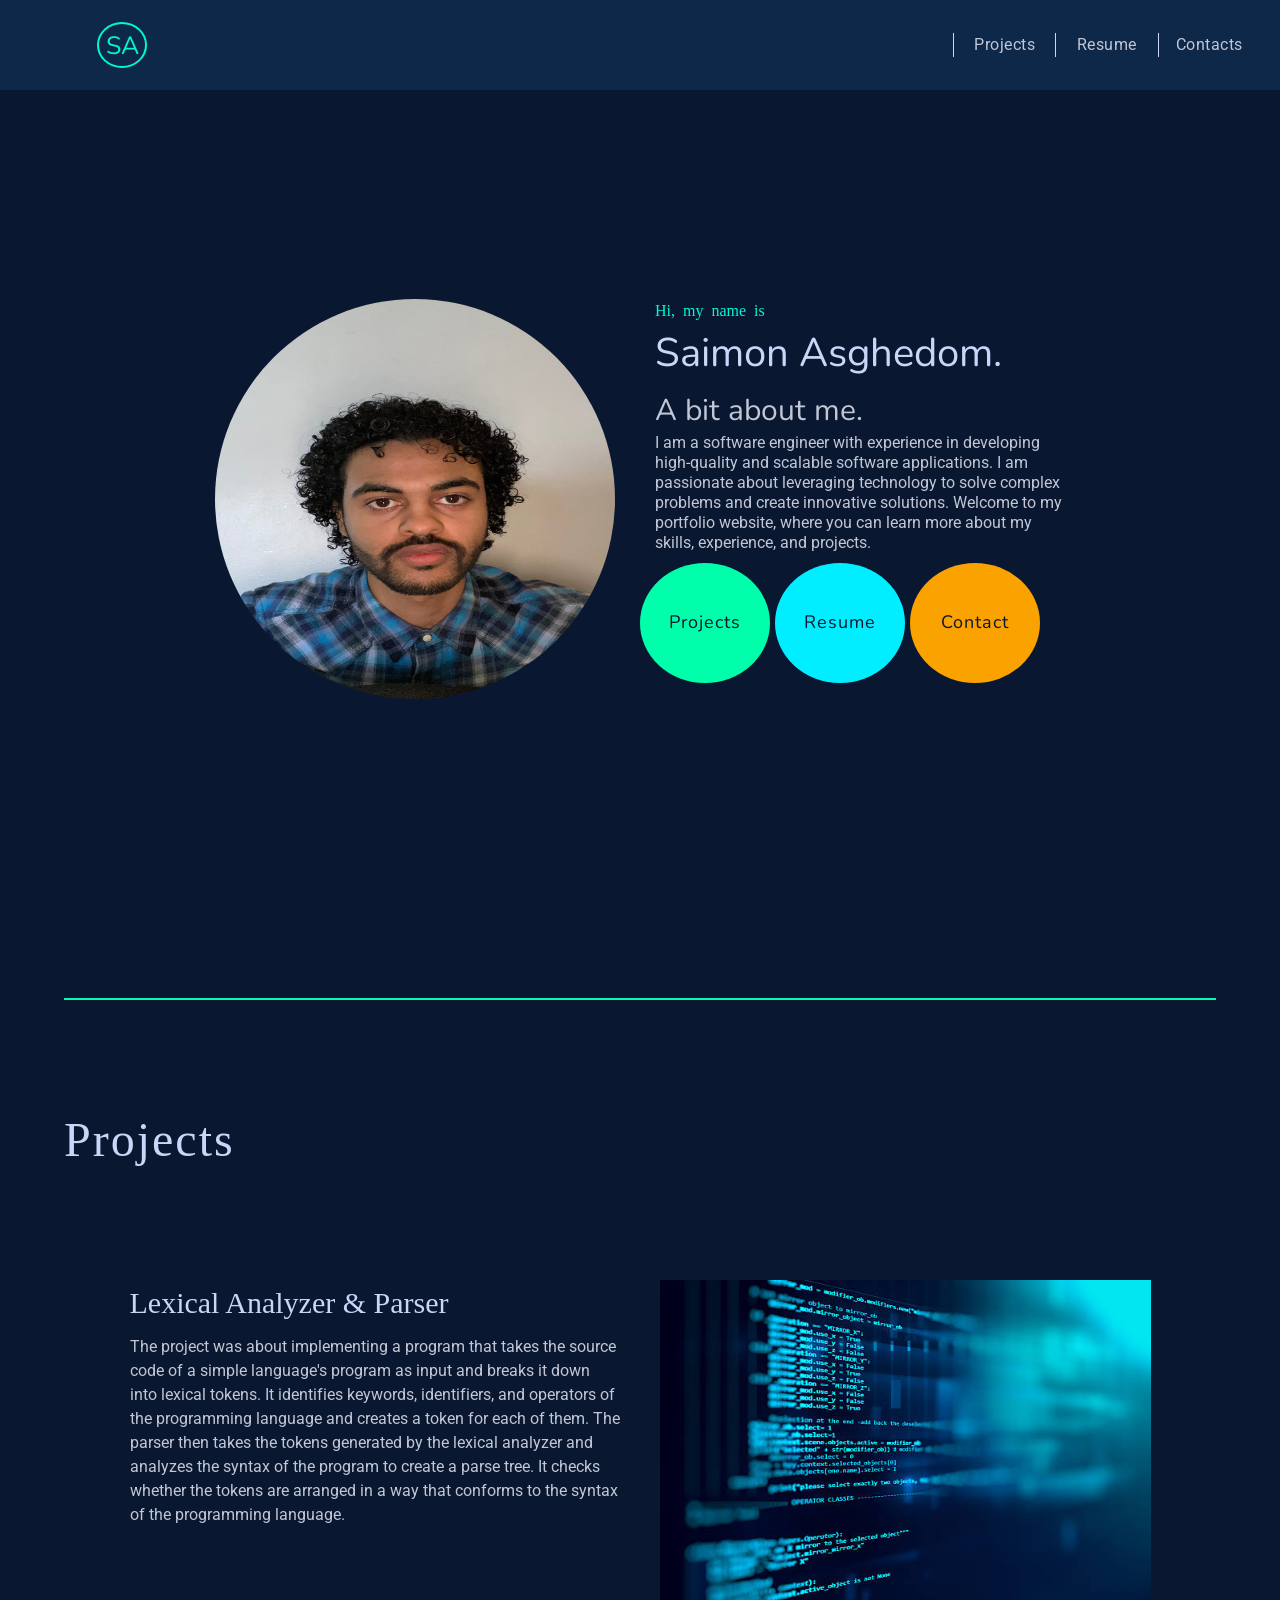
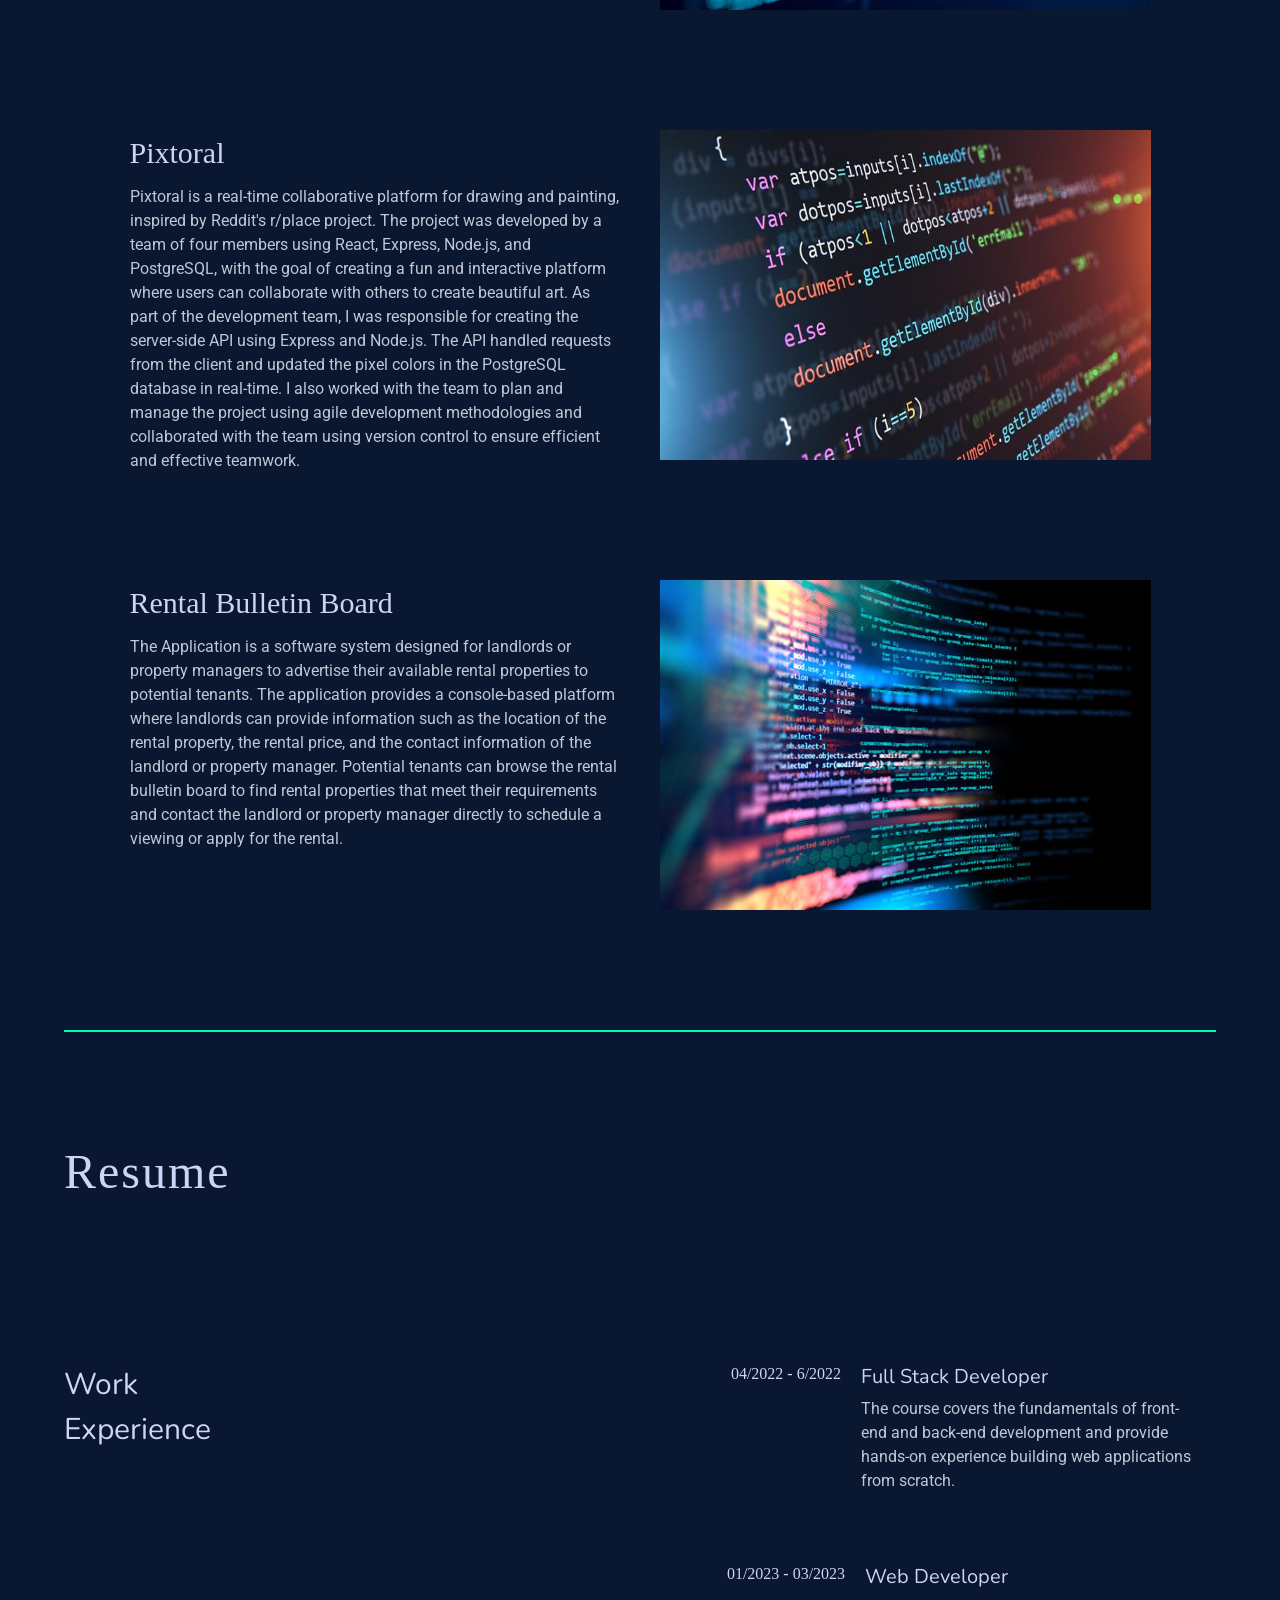
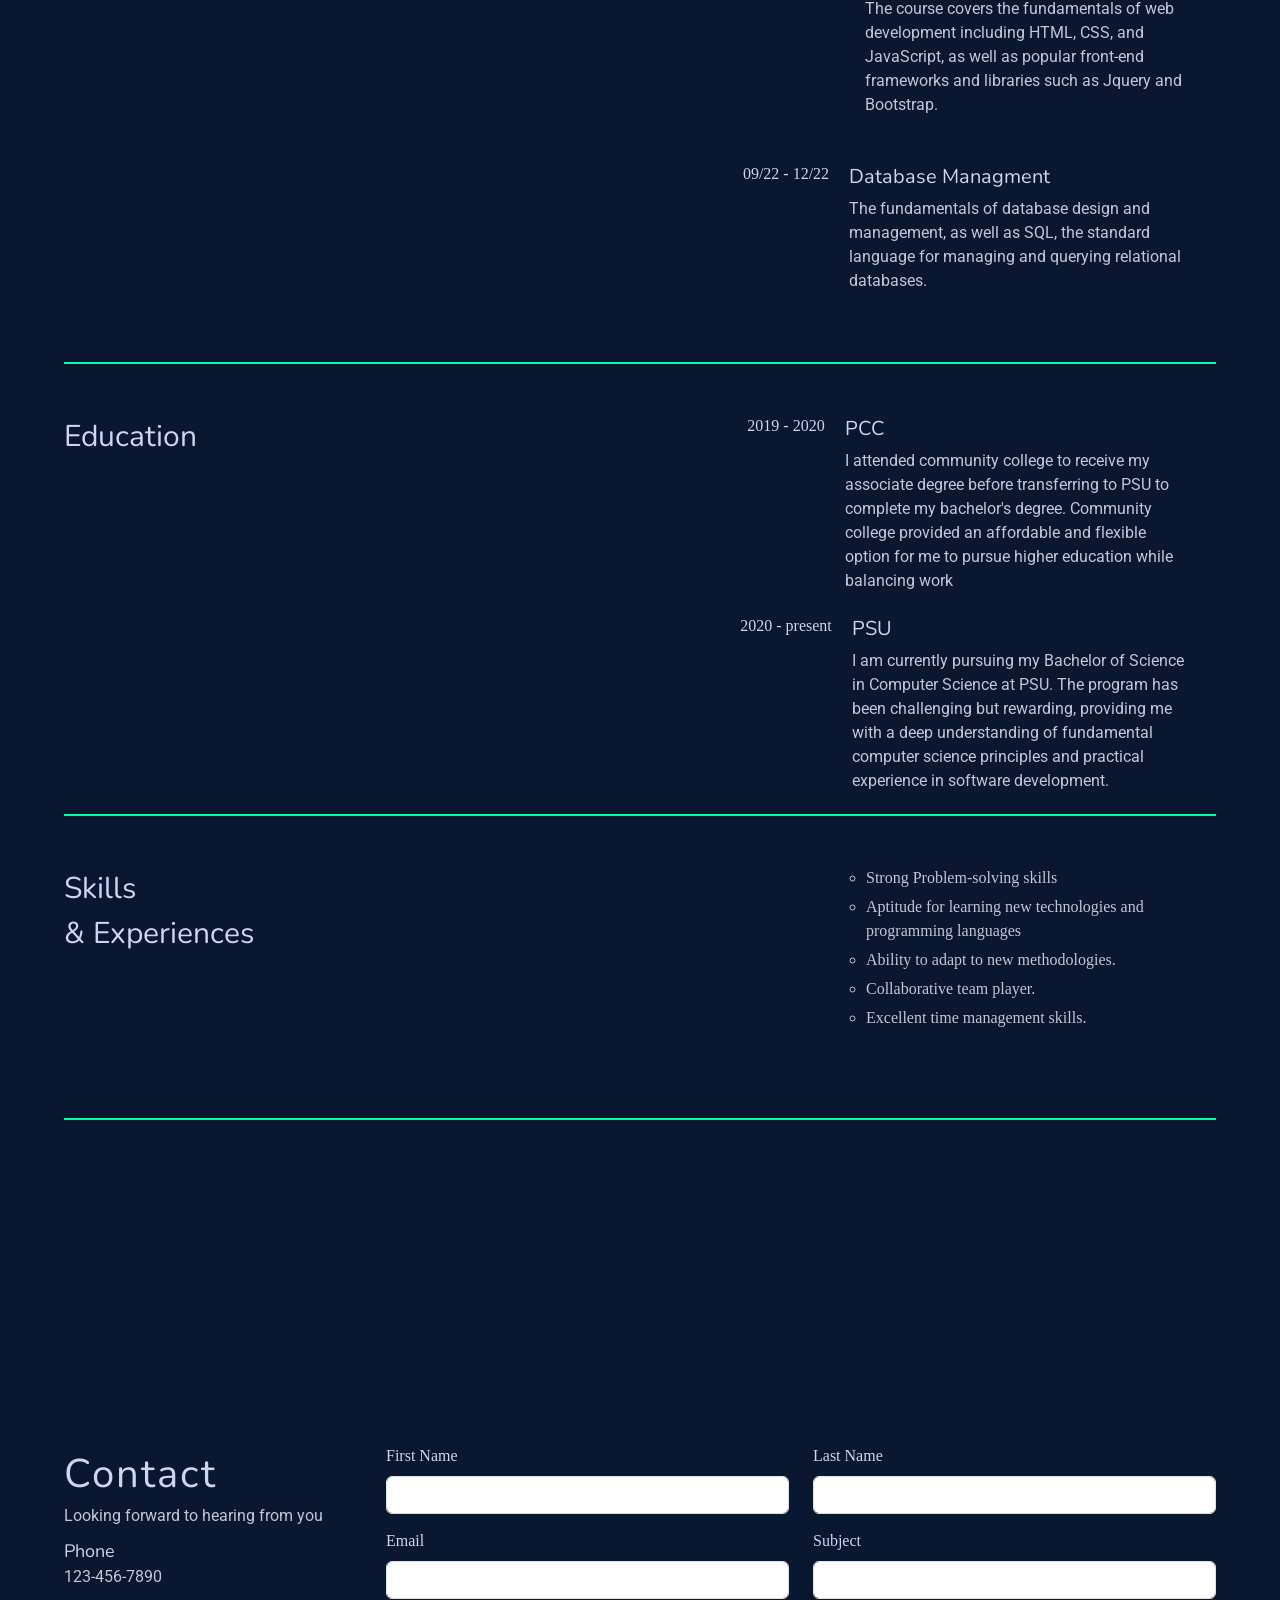
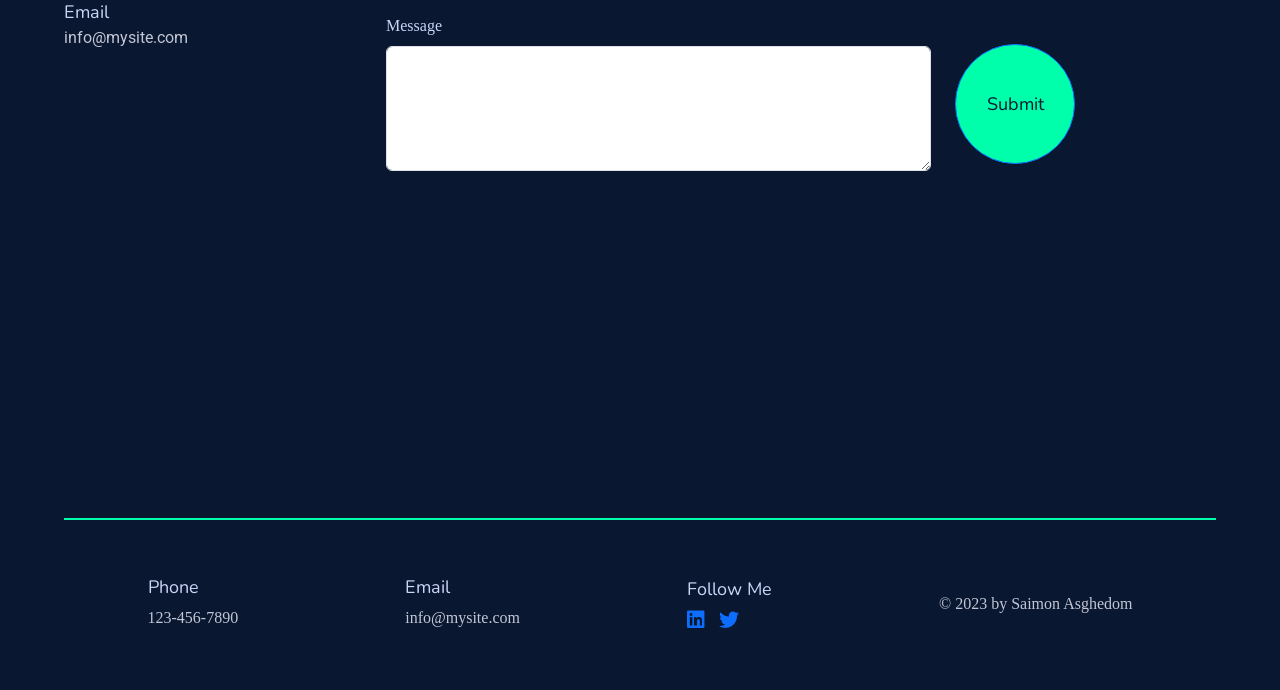
==== commit b06032c7: "touch up" ====
--- a/personl.html
+++ b/personl.html
@@ -130,14 +130,6 @@
               can browse the rental bulletin board to find rental properties
               that meet their requirements and contact the landlord or property
               manager directly to schedule a viewing or apply for the rental.
-              The project demonstrates advanced use of polymorphism and
-              inheritance, showcasing proficiency in object-oriented programming
-              design. Additionally, the system utilizes a binary search tree
-              (BST) data structure to efficiently store and retrieve data,
-              ensuring optimal performance and scalability. Furthermore, the
-              project showcases my expertise in developing reliable and robust
-              applications using exception handling and proper documentation
-              practices.
             </p>
           </div>
           <div class="img">
